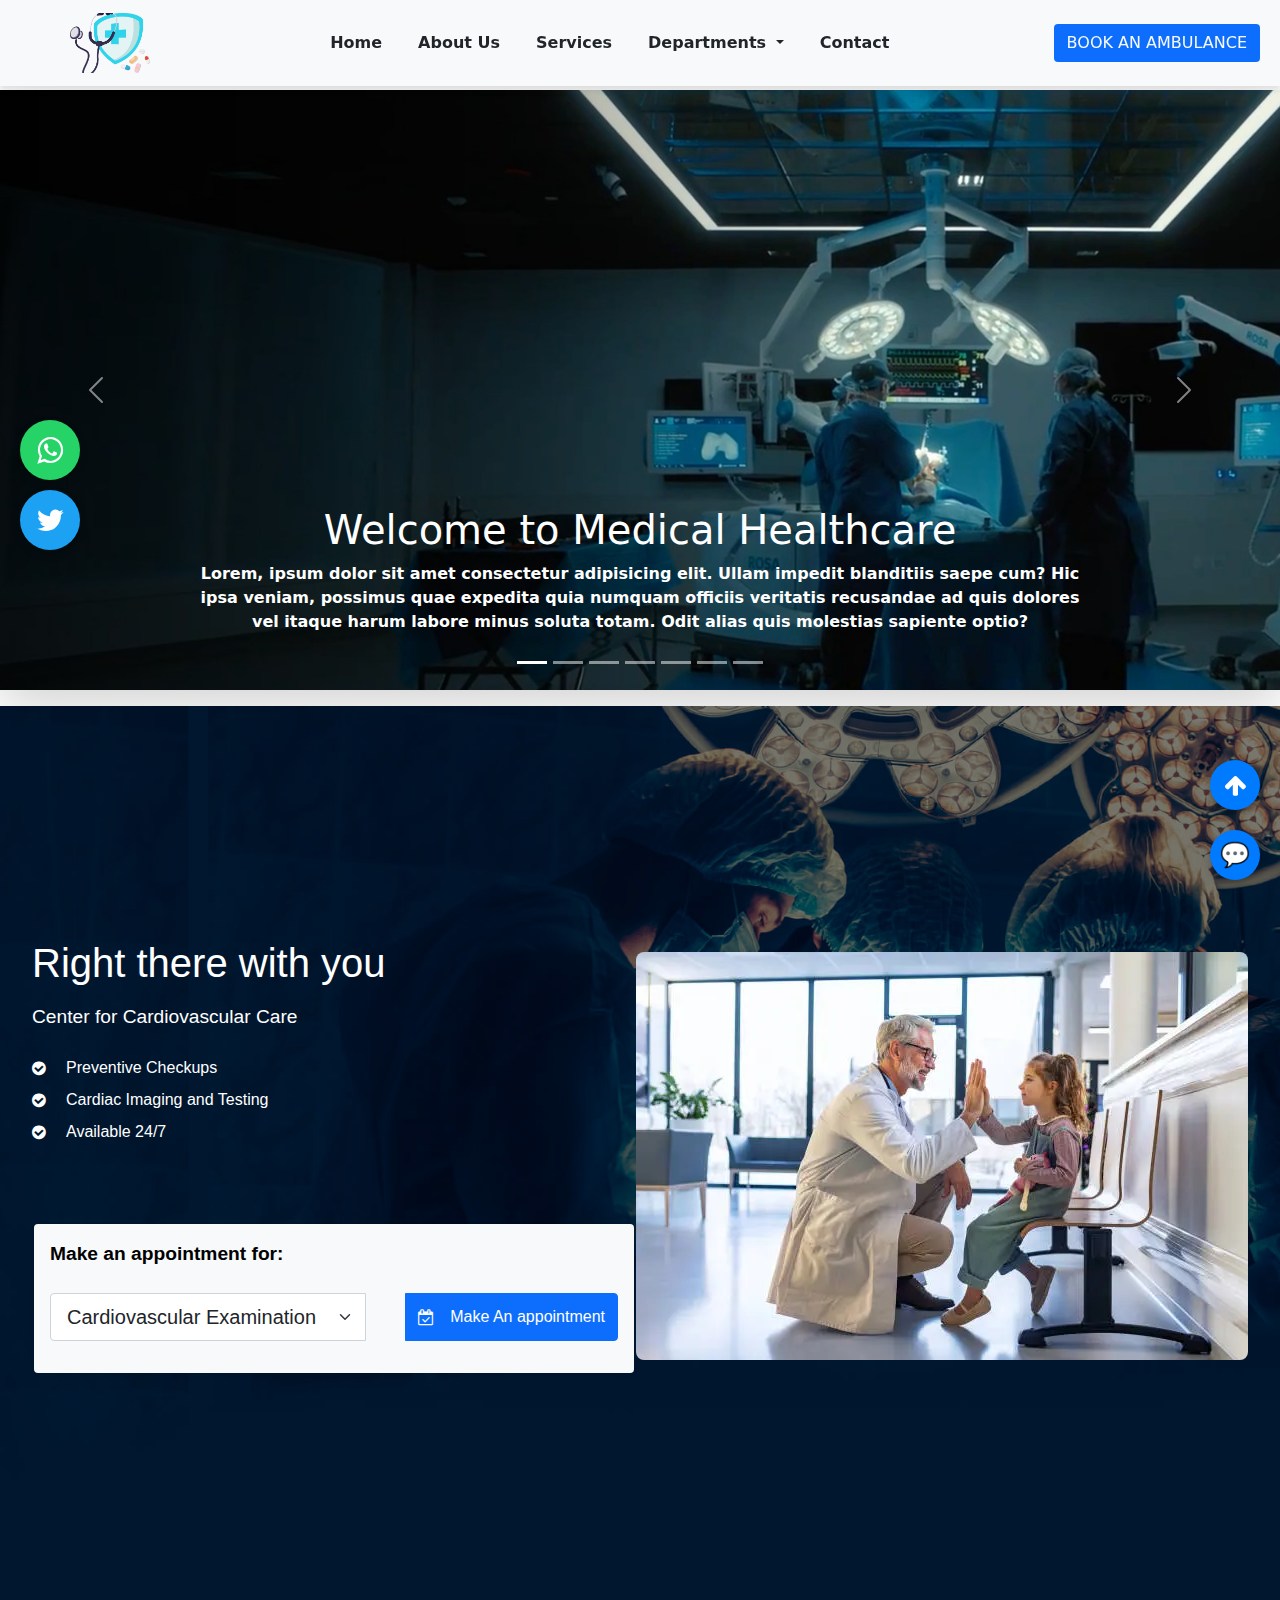
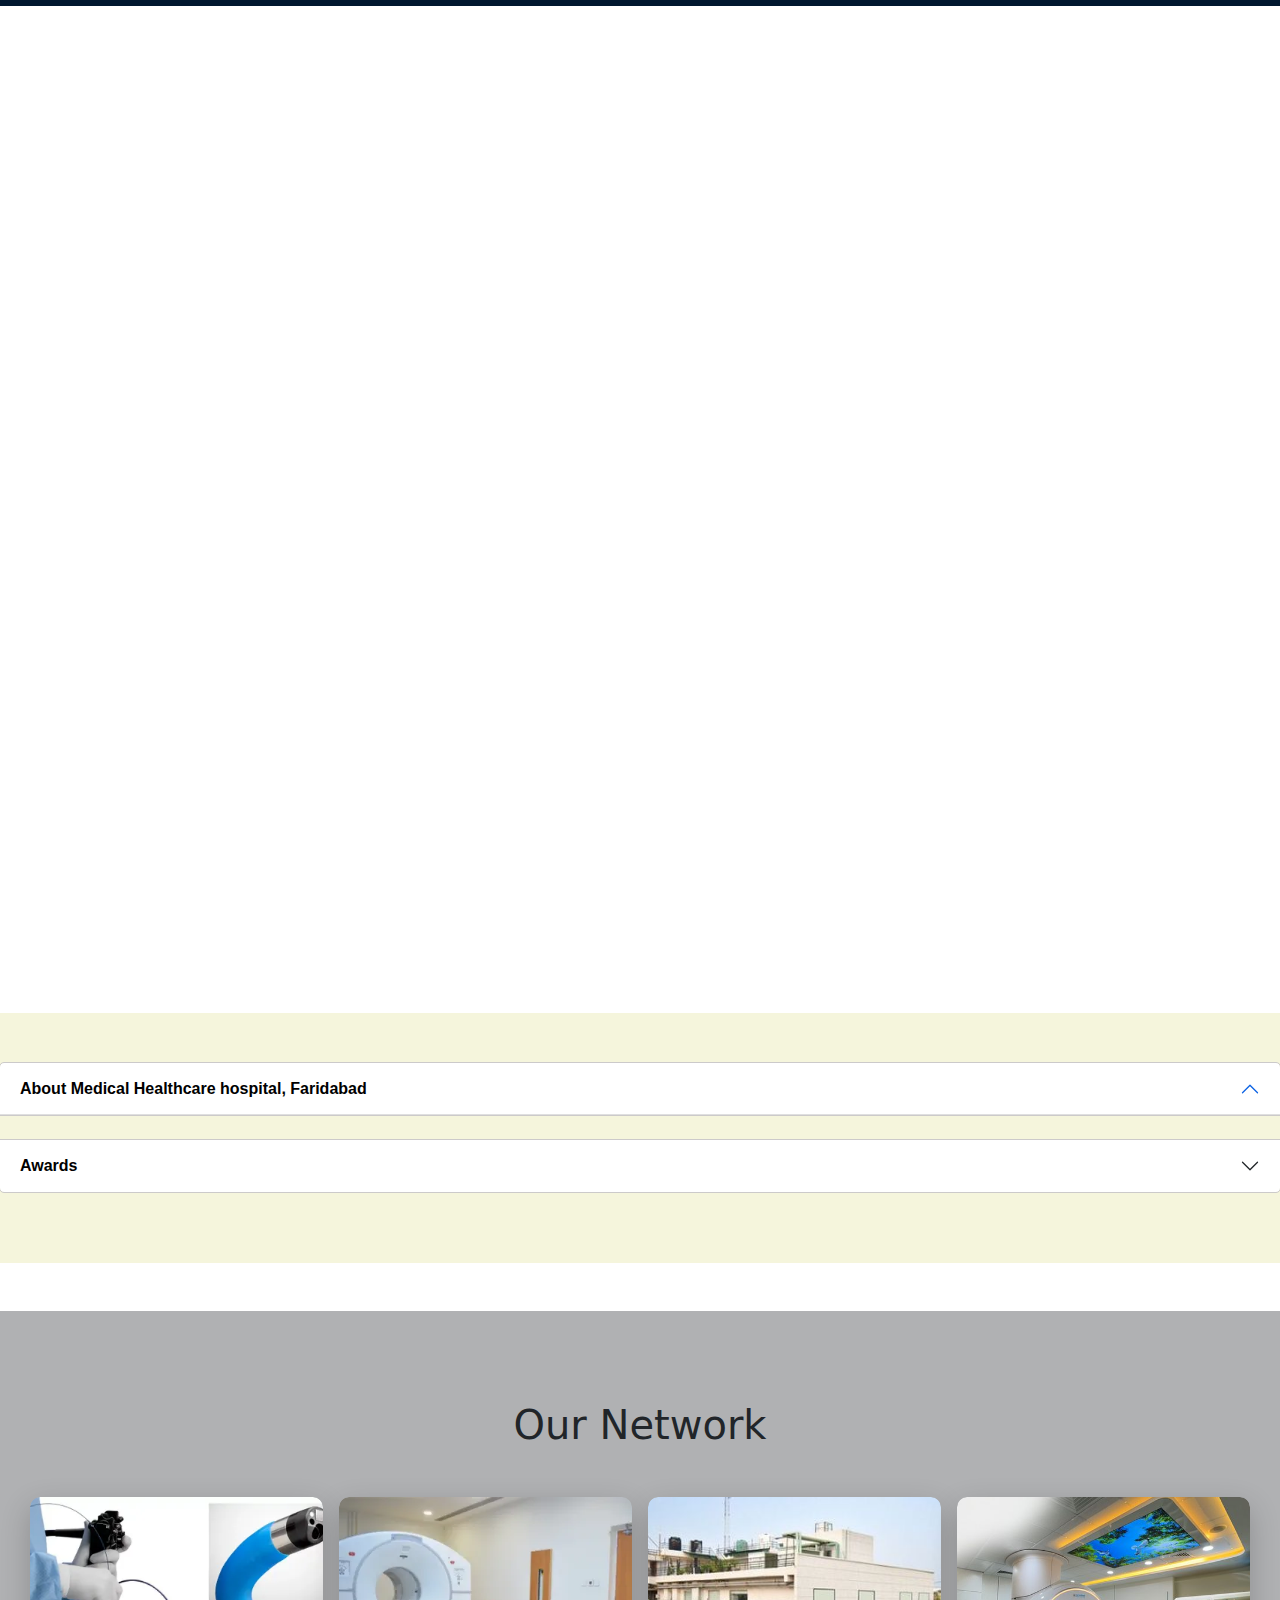
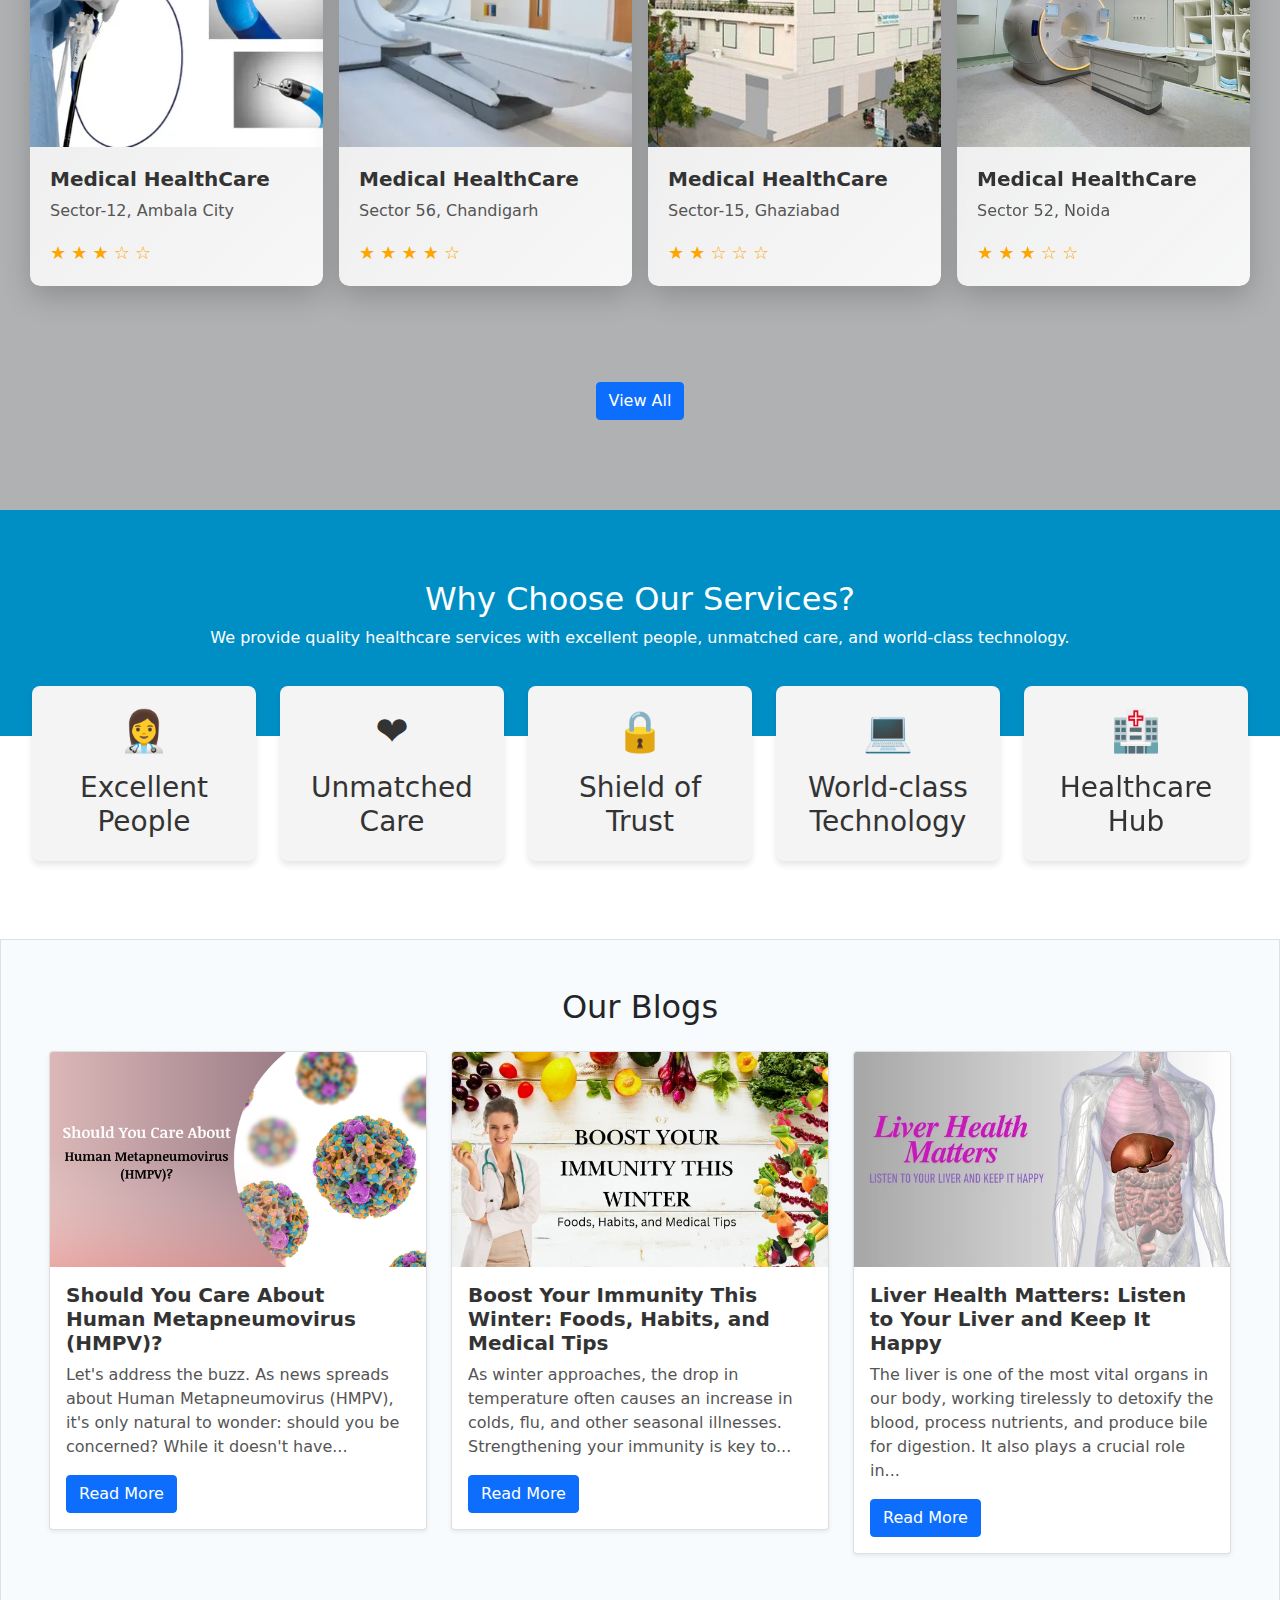
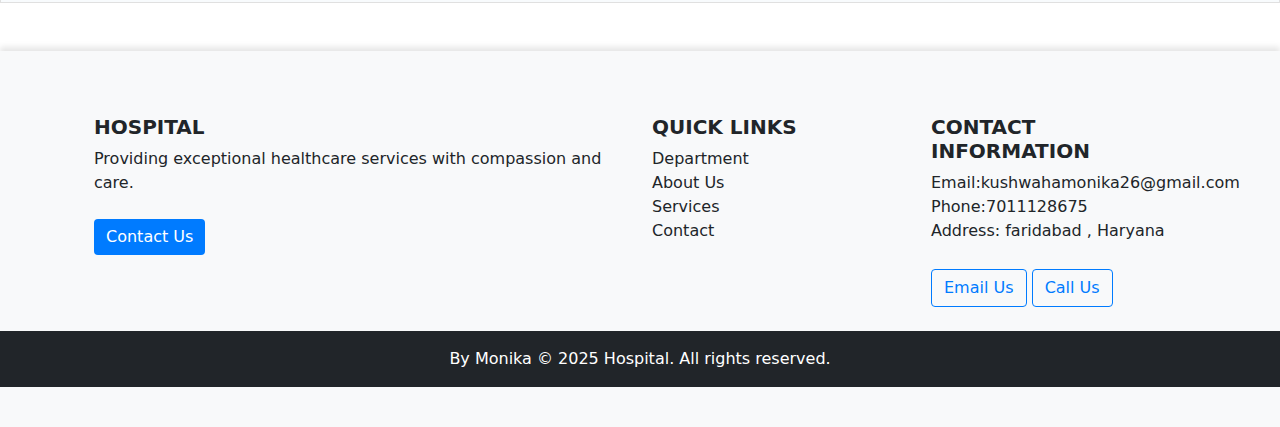
==== index.html @ 03f5b1d1 "first commit" ====
<!DOCTYPE html>
<html lang="en">

<head>
    <meta charset="UTF-8">
    <meta name="viewport" content="width=device-width, initial-scale=1.0">
    <title>Hospital Website</title>
    <link rel="website icon" type="jpg" href="/Assets/logo/website-icon.jpg">
    <link rel="stylesheet" href="Assets/css/style.css">
    <link rel="stylesheet" href="Assets/css/bootstrap.min.css">
    <link rel="stylesheet" href="https://cdnjs.cloudflare.com/ajax/libs/font-awesome/4.7.0/css/font-awesome.min.css" />
    <link rel="stylesheet" href="https://cdnjs.cloudflare.com/ajax/libs/animate.css/4.1.1/animate.min.css" />
    <!-- AOS CSS -->
    <link href="https://cdn.jsdelivr.net/npm/aos@2.3.4/dist/aos.css" rel="stylesheet">
</head>

<body>

    <!-- Privacy Modal -->
    <div class="modal fade" id="privacyModal" tabindex="-1" aria-labelledby="privacyModalLabel" aria-hidden="true">
        <div class="modal-dialog">
            <div class="healthcare-modal-content">
                <div class="healthcare-modal-header">
                    <h5 class="healthcare-modal-title" id="privacyModalLabel">Privacy Consent</h5>
                </div>
                <div class="healthcare-modal-body">
                    <p>
                        By Clicking OK you give consent to process your and your child(ren)'s personal information and
                        agree to
                        the terms of <strong>Medical HealthCare Hospital</strong>'s
                        <a href="#" target="_blank" class="healthcare-link">Privacy Policy</a>.
                    </p>
                </div>
                <div class="healthcare-modal-footer">
                    <button type="button" class="btn healthcare-btn" id="acceptButton">OK</button>
                </div>
            </div>
        </div>
    </div>



    <!-- Navbar -->
    <nav class="navbar navbar-expand-lg navbar-light bg-light custom-navbar">
        <a class="navbar-brand custom-navbar-brand" href="index.html">
            <img src="./Assets/logo/vecteezy_stethoscope-and-shield-logo-healthcare_24595798.png" alt="img Logo"
                class="custom-logo">
        </a>
        <button class="navbar-toggler custom-navbar-toggler" type="button" data-bs-toggle="collapse"
            data-bs-target="#navbarNavDropdown" aria-controls="navbarNavDropdown" aria-expanded="false"
            aria-label="Toggle navigation">
            <span class="navbar-toggler-icon"></span>
        </button>
        <div class="collapse navbar-collapse" id="navbarNavDropdown">
            <ul class="navbar-nav custom-navbar-nav">
                <li class="nav-item active">
                    <a class="nav-link custom-nav-link text-dark fw-bold" href="index.html">Home</a>
                </li>
                <li class="nav-item">
                    <a class="nav-link custom-nav-link text-dark fw-bold" href="./Assets/about/about.html">About Us</a>
                </li>
                <li class="nav-item">
                    <a class="nav-link custom-nav-link text-dark fw-bold"
                        href="./Assets/Services/services.html">Services</a>
                </li>
                <li class="nav-item dropdown position-relative">
                    <a class="nav-link dropdown-toggle custom-dropdown-link text-dark fw-bold"
                        href="./Assets/department/department.html" id="navbarDropdownMenuLink" role="button"
                        aria-expanded="false">
                        Departments
                    </a>
                    <ul class="dropdown-menu custom-dropdown-menu" aria-labelledby="navbarDropdownMenuLink">
                        <li><a class="dropdown-item custom-dropdown-item text-dark fw-bold"
                                href="./Assets/department/department.html#cardiology">Cardiology</a></li>
                        <li><a class="dropdown-item custom-dropdown-item text-dark fw-bold"
                                href="./Assets/department/department.html#neurology">Neurology</a></li>
                        <li><a class="dropdown-item custom-dropdown-item text-dark fw-bold"
                                href="./Assets/department/department.html#orthopedics">Orthopedics</a></li>
                    </ul>
                </li>
                <li class="nav-item">
                    <a class="nav-link custom-nav-link text-dark fw-bold" href="contact.html"
                        target="_blank">Contact</a>
                </li>
            </ul>
            <button class="btn btn-book-ambulance my-2 my-sm-0 text-white bg-primary" type="button">
                <a href="#" class="text-light text-capitalize text-decoration-none custom-ambulance-link"
                    data-bs-toggle="modal" data-bs-target="#exampleModal">BOOK AN AMBULANCE</a>
            </button>
        </div>
    </nav>



    <!-------------------------------------------- Modal  ------------------------------------------------->

    <div class="modal fade" id="exampleModal" tabindex="-1" aria-labelledby="exampleModalLabel" aria-hidden="true">
        <div class="modal-dialog">
            <div class="modal-content">
                <div class="modal-header">
                    <h5 class="modal-title" id="exampleModalLabel">Ambulance Application Form</h5>
                    <button type="button" class="btn-close" data-bs-dismiss="modal" aria-label="Close"></button>
                </div>
                <div class="modal-body">
                    <form id="ambulanceForm" class="container" onsubmit="return validateAmbulanceForm()">
                        <div class="mb-3">
                            <label for="ApplicantName" class="form-label">Applicant's Name:</label>
                            <input type="text" class="form-control" id="ApplicantName" placeholder="Enter Full Name">
                            <div id="nameError" class="text-danger" style="display: none;">Please enter a valid name.
                            </div>
                        </div>
                        <div class="mb-3">
                            <label for="phone" class="form-label">Phone Number</label>
                            <input type="tel" class="form-control" id="phone" placeholder="Enter phone number">
                            <div id="phoneError" class="text-danger" style="display: none;">Please enter a valid phone
                                number.</div>
                        </div>
                        <div class="mb-3">
                            <label for="ambulanceType" class="form-label">Ambulance Type</label>
                            <div class="form-check">
                                <input class="form-check-input" type="radio" name="ambulanceType" id="singleAmbulance">
                                <label class="form-check-label" for="singleAmbulance">Single</label>
                            </div>
                            <div class="form-check">
                                <input class="form-check-input" type="radio" name="ambulanceType"
                                    id="multipleAmbulance">
                                <label class="form-check-label" for="multipleAmbulance">Multiple</label>
                            </div>
                            <div id="ambulanceTypeError" class="text-danger" style="display: none;">Please select an
                                ambulance type.</div>
                        </div>
                        <div class="mb-3">
                            <label for="medicallyRisky" class="form-label">Medically Risky Group</label>
                            <div class="form-check">
                                <input class="form-check-input" type="radio" name="medicallyRisky" id="yesRisky">
                                <label class="form-check-label" for="yesRisky">Yes</label>
                            </div>
                            <div class="form-check">
                                <input class="form-check-input" type="radio" name="medicallyRisky" id="noRisky">
                                <label class="form-check-label" for="noRisky">No</label>
                            </div>
                            <div id="medicallyRiskyError" class="text-danger" style="display: none;">Please specify if
                                it's a medically risky group.</div>
                        </div>
                        <button type="submit" class="btn btn-primary w-100">Submit</button>
                    </form>

                </div>
            </div>
        </div>
    </div>
    </div>




    <!-- ---------------------------------------------------- -->


    <!-- Carousel -->
    <div id="carouselExampleIndicators" class="carousel slide mt-1 shadow-lg" data-bs-ride="carousel">
        <ol class="carousel-indicators">
            <li data-bs-target="#carouselExampleIndicators" data-bs-slide-to="0" class="active"></li>
            <li data-bs-target="#carouselExampleIndicators" data-bs-slide-to="1"></li>
            <li data-bs-target="#carouselExampleIndicators" data-bs-slide-to="2"></li>
            <li data-bs-target="#carouselExampleIndicators" data-bs-slide-to="3"></li>
            <li data-bs-target="#carouselExampleIndicators" data-bs-slide-to="4"></li>
            <li data-bs-target="#carouselExampleIndicators" data-bs-slide-to="5"></li>
            <li data-bs-target="#carouselExampleIndicators" data-bs-slide-to="6"></li>
        </ol>

        <div class="carousel-inner">
            <div class="carousel-item active">
                <img class="d-block w-100" src="Assets/image/Carousel/3rd.jpeg" alt="Sixth slide">
                <div class="carousel-caption d-none d-md-block">
                    <h5 class="fs-1">Welcome to Medical Healthcare</h5>
                    <p class="fw-bold">Lorem, ipsum dolor sit amet consectetur adipisicing elit. Ullam impedit
                        blanditiis saepe cum? Hic ipsa veniam, possimus quae expedita quia numquam officiis veritatis
                        recusandae ad quis dolores vel itaque harum labore minus soluta totam. Odit alias quis molestias
                        sapiente optio?</p>
                </div>
            </div>
            <div class="carousel-item">
                <img class="d-block w-100" src="Assets/image/Carousel/1st.jpeg"
                    alt="First slide">
                <div class="carousel-caption d-none d-md-block">
                    <h5 class="fs-1 text-dark">Welcome to Medical Healthcare</h5>
                    <p class="fw-bold text-dark">Lorem, ipsum dolor sit amet consectetur adipisicing elit. Ullam impedit
                        blanditiis saepe cum? Hic ipsa veniam, possimus quae expedita quia numquam officiis veritatis
                        recusandae ad quis dolores vel itaque harum labore minus soluta totam. Odit alias quis molestias
                        sapiente optio?</p>
                </div>
            </div>
            <div class="carousel-item">
                <img class="d-block w-100" src="Assets/image/Carousel/2nd.jpeg" alt="Second slide">
                <div class="carousel-caption d-none d-md-block">
                    <h5 class="fs-1">Welcome to Medical Healthcare</h5>
                    <p class="fw-bold">Lorem, ipsum dolor sit amet consectetur adipisicing elit. Ullam impedit
                        blanditiis saepe cum? Hic ipsa veniam, possimus quae expedita quia numquam officiis veritatis
                        recusandae ad quis dolores vel itaque harum labore minus soluta totam. Odit alias quis molestias
                        sapiente optio?</p>
                </div>
            </div>
            <div class="carousel-item">
                <img class="d-block w-100" src="Assets/image/Carousel/4th.png" alt="Third slide">
                <div class="carousel-caption d-none d-md-block">
                    <h5 class="fs-1">Welcome to Medical Healthcare</h5>
                    <p class="fw-bold">Lorem, ipsum dolor sit amet consectetur adipisicing elit. Ullam impedit
                        blanditiis saepe cum? Hic ipsa veniam, possimus quae expedita quia numquam officiis veritatis
                        recusandae ad quis dolores vel itaque harum labore minus soluta totam. Odit alias quis molestias
                        sapiente optio?</p>
                </div>
            </div>
            <div class="carousel-item">
                <img class="d-block w-100" src="Assets/image/Carousel/5th.png" alt="Fourth slide">
                <div class="carousel-caption d-none d-md-block">
                    <h5 class="fs-1">Welcome to Medical Healthcare</h5>
                    <p class="fw-bold">Lorem, ipsum dolor sit amet consectetur adipisicing elit. Ullam impedit
                        blanditiis saepe cum? Hic ipsa veniam, possimus quae expedita quia numquam officiis veritatis
                        recusandae ad quis dolores vel itaque harum labore minus soluta totam. Odit alias quis molestias
                        sapiente optio?</p>
                </div>
            </div>
            <div class="carousel-item">
                <img class="d-block w-100" src="Assets/image/Carousel/pexels-photo-3769151.webp" alt="Fifth slide">
                <div class="carousel-caption d-none d-md-block">
                    <h5 class="fs-1">Welcome to Medical Healthcare</h5>
                    <p class="fw-bold">Lorem, ipsum dolor sit amet consectetur adipisicing elit. Ullam impedit
                        blanditiis saepe cum? Hic ipsa veniam, possimus quae expedita quia numquam officiis veritatis
                        recusandae ad quis dolores vel itaque harum labore minus soluta totam. Odit alias quis molestias
                        sapiente optio?</p>
                </div>
            </div>
        </div>
        <a class="carousel-control-prev" href="#carouselExampleIndicators" role="button" data-bs-slide="prev">
            <span class="carousel-control-prev-icon" aria-hidden="true"></span>
            <span class="visually-hidden">Previous</span>
        </a>
        <a class="carousel-control-next" href="#carouselExampleIndicators" role="button" data-bs-slide="next">
            <span class="carousel-control-next-icon" aria-hidden="true"></span>
            <span class="visually-hidden">Next</span>
        </a>
    </div>

    <!-- --------------------------------------------  content 2  ----------------------------------------------->


    <div class="main-box mt-3">
        <div class="background">
            <div class="overlay">
                <div class="content">
                    <h1>Right there with you</h1>
                    <p>Center for Cardiovascular Care</p>
                    <ul class="icon-list">
                        <li><i class="fa fa-check-circle "></i> Preventive Checkups </li>
                        <li><i class="fa fa-check-circle "></i> Cardiac Imaging and Testing </li>
                        <li><i class="fa fa-check-circle "></i> Available 24/7 </li>
                    </ul>
                    <div class="search-section p-3 bg-light rounded shadow-sm">
                        <p class="fw-bold">Make an appointment for:</p>
                        <div class="input-group mb-3">
                            <select class="form-select form-select-lg" aria-label="Select Appointment Type">
                                <option value="">Cardiovascular Examination</option>
                                <option value="general-consultation">Cardiovascular Examination</option>
                                <option value="emergency-services">Cardiac Imaging and Testing</option>
                                <option value="heart-care">Peripheral Vascular Disease Treatment</option>
                            </select>
                            <button class="btn btn-primary d-flex align-items-center gap-3" data-bs-toggle="modal"
                                data-bs-target="#appointmentModal">
                                <i class="fa fa-calendar-check-o text-light"></i> Make An appointment
                            </button>
                        </div>
                    </div>
                </div>

                <!-- The Modal -->
                <div class="modal fade" id="appointmentModal" tabindex="-1" aria-labelledby="appointmentModalLabel"
                    aria-hidden="true">
                    <div class="modal-dialog modal-dialog-centered">
                        <div class="modal-content">
                            <div class="modal-header">
                                <h5 class="modal-title" id="appointmentModalLabel">Book Medical Appointment</h5>
                                <button type="button" class="btn-close" data-bs-dismiss="modal"
                                    aria-label="Close"></button>
                            </div>
                            <div class="modal-body">
                                <form id="appointmentForm" onsubmit="return validateAppointmentForm()">
                                    <div class="mb-3">
                                        <label for="patientName" class="form-label">Patient Name</label>
                                        <input type="text" class="form-control" id="patientName">
                                        <div id="patientNameError" class="text-danger" style="display: none;">Patient
                                            Name is required.</div>
                                    </div>
                                    <div class="mb-3">
                                        <label for="appointmentType" class="form-label">Appointment Type</label>
                                        <select class="form-select" id="appointmentType">
                                            <option value="">Select Appointment Type</option>
                                            <option value="cardio-exam">Cardiovascular Examination</option>
                                            <option value="cardio-imaging">Cardiac Imaging and Testing</option>
                                            <option value="vascular-disease">Peripheral Vascular Disease Treatment
                                            </option>
                                        </select>
                                        <div id="appointmentTypeError" class="text-danger" style="display: none;">
                                            Appointment Type is required.</div>
                                    </div>
                                    <div class="mb-3">
                                        <label for="appointmentDate" class="form-label">Appointment Date</label>
                                        <input type="date" class="form-control" id="appointmentDate">
                                        <div id="appointmentDateError" class="text-danger" style="display: none;">
                                            Appointment Date is required.</div>
                                    </div>
                                    <div class="mb-3">
                                        <label for="appointmentTime" class="form-label">Appointment Time</label>
                                        <input type="time" class="form-control" id="appointmentTime">
                                        <div id="appointmentTimeError" class="text-danger" style="display: none;">
                                            Appointment Time is required.</div>
                                    </div>
                                    <button type="submit" class="btn btn-primary w-100">Book Appointment</button>
                                </form>
                            </div>
                        </div>
                    </div>
                </div>
                <div class="images">
                    <img src="Assets/image/gallery/p4.webp" alt="Hospital image 3">
                </div>
            </div>
        </div>
    </div>


    <!-- ----------------------------------------------------------------------------------- -->

    <!----------------------------------------- Cards ---------------------------------->

    <div class="container mt-5">
        <div class="row g-3">
            <div class="col-lg-4 col-md-6 col-sm-12" data-aos="fade-left">
                <div class="card">
                    <img src="Assets/image/gallery/premium_photo-1681967103563-871828436e1d.avif" class="card-img-top"
                        alt="Card image 1">
                    <div class="card-body">
                        <h5 class="card-title">Welcome to Our Hospital</h5>
                        <p class="card-text">We provide the best healthcare services with a team of experienced doctors.
                        </p>
                        <a href="#" class="btn btn-primary learn-more-btn" data-bs-toggle="modal"
                            data-bs-target="#learnMoreModal" data-title="Welcome to Our Hospital"
                            data-overview="We provide top-notch healthcare services with experienced doctors and cutting-edge technology."
                            data-specialties="Cardiology, Neurology, Orthopedics, Pediatrics"
                            data-contact="Email: info@hospitalwebsite.com | Phone: +91 7011128675 | Address: 123 Health Street, Medical City"
                            data-link="https://www.hospitalwebsite.com">Learn More</a>

                    </div>
                </div>
            </div>
            <div class="col-lg-4 col-md-6 col-sm-12" data-aos="fade-left" data-aos-delay="200">
                <div class="card">
                    <img src="Assets/image/gallery/premium_photo-1664475477169-46b784084d4e.avif" class="card-img-top"
                        alt="Card image 2">
                    <div class="card-body">
                        <h5 class="card-title">Our Services</h5>
                        <p class="card-text">Explore the wide range of healthcare services we offer to meet your needs.
                        </p>
                        <a href="#" class="btn btn-primary learn-more-btn" data-bs-toggle="modal"
                            data-bs-target="#learnMoreModal" data-title="Welcome to Our Hospital"
                            data-overview="We provide top-notch healthcare services with experienced doctors and cutting-edge technology."
                            data-specialties="Cardiology, Neurology, Orthopedics, Pediatrics"
                            data-contact="Email: info@hospitalwebsite.com | Phone: +91 7011128675 | Address: 123 Health Street, Medical City"
                            data-link="https://www.hospitalwebsite.com">Learn More</a>

                    </div>
                </div>
            </div>
            <div class="col-lg-4 col-md-6 col-sm-12" data-aos="fade-left" data-aos-delay="400">
                <div class="card">
                    <img src="Assets/image/gallery/photo-1633219664572-473fd988a44f.avif" class="card-img-top"
                        alt="Card image 3">
                    <div class="card-body">
                        <h5 class="card-title">Contact Us</h5>
                        <p class="card-text">Get in touch with us for any inquiries or to book an appointment.</p>
                        <a href="#" class="btn btn-primary learn-more-btn" data-bs-toggle="modal"
                            data-bs-target="#learnMoreModal" data-title="Welcome to Our Hospital"
                            data-overview="We provide top-notch healthcare services with experienced doctors and cutting-edge technology."
                            data-specialties="Cardiology, Neurology, Orthopedics, Pediatrics"
                            data-contact="Email: info@hospitalwebsite.com | Phone: +91 7011128675 | Address: 123 Health Street, Medical City"
                            data-link="https://www.hospitalwebsite.com">Learn More</a>

                    </div>
                </div>
            </div>
        </div>
    </div>

    <!-- Cards 2 -->
    <div class="container mt-5">
        <div class="row g-3">
            <div class="col-lg-4 col-md-6 col-sm-12" data-aos="fade-right">
                <div class="card">
                    <img src="Assets/image/gallery/photo-1601841197690-6f0838bdb005.avif" class="card-img-top"
                        alt="Card image 1">
                    <div class="card-body">
                        <h5 class="card-title">Trusted Healthcare Services</h5>
                        <p class="card-text">With advanced medical treatments and expert specialists, we prioritize your
                            health at every step of
                            your journey.</p>
                        <a href="#" class="btn btn-primary learn-more-btn" data-bs-toggle="modal"
                            data-bs-target="#learnMoreModal" data-title="Welcome to Our Hospital"
                            data-overview="We provide top-notch healthcare services with experienced doctors and cutting-edge technology."
                            data-specialties="Cardiology, Neurology, Orthopedics, Pediatrics"
                            data-contact="Email: info@hospitalwebsite.com | Phone: +91 7011128675 | Address: 123 Health Street, Medical City"
                            data-link="https://www.hospitalwebsite.com">Learn More</a>

                    </div>
                </div>
            </div>
            <div class="col-lg-4 col-md-6 col-sm-12" data-aos="fade-right" data-aos-delay="200">
                <div class="card">
                    <img src="Assets/image/gallery/p6.jpg" alt="Card image 2" class="card-img-top">
                    <div class="card-body">
                        <h5 class="card-title">Your Path to Better Health</h5>
                        <p class="card-text">Our hospital is equipped with the latest technology and a skilled team of
                            professionals to support
                            healing process and ensuring your health.</p>
                        <a href="#" class="btn btn-primary learn-more-btn" data-bs-toggle="modal"
                            data-bs-target="#learnMoreModal" data-title="Welcome to Our Hospital"
                            data-overview="We provide top-notch healthcare services with experienced doctors and cutting-edge technology."
                            data-specialties="Cardiology, Neurology, Orthopedics, Pediatrics"
                            data-contact="Email: info@hospitalwebsite.com | Phone: +91 7011128675 | Address: 123 Health Street, Medical City"
                            data-link="https://www.hospitalwebsite.com">Learn More</a>
                    </div>
                </div>
            </div>
            <div class="col-lg-4 col-md-6 col-sm-12" data-aos="fade-right" data-aos-delay="400">
                <div class="card">
                    <img src="Assets/image/gallery/premium_photo-1681967103563-871828436e1d.avif" class="card-img-top"
                        alt="Card image 3">
                    <div class="card-body">
                        <h5 class="card-title">Comprehensive Care for You</h5>
                        <p class="card-text">Our compassionate doctors and staff are here to provide personalized care
                            for your unique health
                            needs and well-being.</p>
                        <a href="#" class="btn btn-primary learn-more-btn" data-bs-toggle="modal"
                            data-bs-target="#learnMoreModal" data-title="Welcome to Our Hospital"
                            data-overview="We provide top-notch healthcare services with experienced doctors and cutting-edge technology."
                            data-specialties="Cardiology, Neurology, Orthopedics, Pediatrics"
                            data-contact="Email: info@hospitalwebsite.com | Phone: +91 7011128675 | Address: 123 Health Street, Medical City"
                            data-link="https://www.hospitalwebsite.com">Learn More</a>

                    </div>
                </div>
            </div>
        </div>
    </div>
    </div>


    <!---------------------------- Cards learn-more modal  -------------------------------->

    <!-- Bootstrap Modal -->
    <div class="modal fade" id="learnMoreModal" tabindex="-1" aria-labelledby="modalTitle" aria-hidden="true">
        <div class="modal-dialog modal-lg modal-dialog-centered">
            <div class="modal-content">
                <div class="modal-header">
                    <h5 class="modal-title" id="modalTitle">Learn More</h5>
                    <button type="button" class="btn-close" data-bs-dismiss="modal" aria-label="Close"></button>
                </div>
                <div class="modal-body">
                    <ul class="nav nav-tabs" id="modalTab" role="tablist">
                        <li class="nav-item" role="presentation">
                            <button class="nav-link active" id="overview-tab" data-bs-toggle="tab"
                                data-bs-target="#overview" type="button" role="tab" aria-controls="overview"
                                aria-selected="true">Overview</button>
                        </li>
                        <li class="nav-item" role="presentation">
                            <button class="nav-link" id="specialties-tab" data-bs-toggle="tab"
                                data-bs-target="#specialties" type="button" role="tab" aria-controls="specialties"
                                aria-selected="false">Specialties</button>
                        </li>
                        <li class="nav-item" role="presentation">
                            <button class="nav-link" id="contact-tab" data-bs-toggle="tab" data-bs-target="#contact"
                                type="button" role="tab" aria-controls="contact" aria-selected="false">Contact</button>
                        </li>
                    </ul>
                    <div class="tab-content mt-3" id="modalTabContent">
                        <!-- Overview Content -->
                        <div class="tab-pane fade show active" id="overview" role="tabpanel"
                            aria-labelledby="overview-tab">
                            <p id="modalOverviewText">This is the hospital overview. Customize this section with
                                information about your hospital's mission, services, and history.</p>
                        </div>
                        <!-- Specialties Content -->
                        <div class="tab-pane fade" id="specialties" role="tabpanel" aria-labelledby="specialties-tab">
                            <ul id="modalSpecialtiesList">
                                <li>Cardiology - Heart care by leading experts.</li>
                                <li>Neurology - Advanced treatment for brain and nerve disorders.</li>
                                <li>Orthopedics - Comprehensive bone and joint care.</li>
                                <li>Pediatrics - Quality care for children of all ages.</li>
                            </ul>
                        </div>
                        <!-- Contact Content -->
                        <div class="tab-pane fade" id="contact" role="tabpanel" aria-labelledby="contact-tab">
                            <p id="modalContactText">For inquiries or appointments, contact us:</p>
                            <ul>
                                <li>Email: info@hospitalwebsite.com</li>
                                <li>Phone: +91 7011128675</li>
                                <li>Address: 123 Health Street, Medical City, State</li>
                            </ul>
                        </div>
                    </div>
                </div>
                <div class="modal-footer">
                    <a href="index.html" id="modalActionLink" class="btn btn-primary">Visit Hospital Website</a>
                    <button type="button" class="btn btn-secondary" data-bs-dismiss="modal">Close</button>
                </div>
            </div>
        </div>
    </div>



    <!-- ---------------------------------------------------- -->


    <!--------------------------------------- Content 4  -------------------------------------->


    <div class="container-fluid mt-5" style="background-color: beige; min-height: 250px; padding: 50px 0px;">
        <div class="accordion" id="accordionExample" style="font-family: 'Poppins', sans-serif;">
            <div class="accordion-item">
                <h2 class="accordion-header" id="headingOne">
                    <button class="accordion-button" type="button" data-bs-toggle="collapse"
                        data-bs-target="#collapseOne" aria-expanded="true" aria-controls="collapseOne">
                        About Medical Healthcare hospital, Faridabad
                    </button>
                </h2>
                <div id="collapseOne" class="accordion-collapse collapse" aria-labelledby="headingOne"
                    data-bs-parent="#accordionExample">
                    <div class="accordion-body">
                        <h5 class="text-center">Medical Healthcare hospital, Faridabad</h5>

                        <h6 class="fw-bold">Introduction</h6>

                        Medical Healthcare Hospital, Faridabad, stands as a premier 210-bed multi-specialty facility,
                        renowned for delivering exceptional primary and tertiary medical care across a broad spectrum of
                        specialties. With a legacy of over 40 years, the hospital has firmly established itself as a
                        leading healthcare provider in the Delhi-NCR region. It was the first in Faridabad to earn the
                        prestigious National Accreditation Board for Hospitals & Healthcare Providers (NABH)
                        certification, reflecting its commitment to quality and excellence. <br>

                        The hospital is equipped with cutting-edge technology and offers comprehensive services, from
                        preventive health and emergency care to advanced specialties. Its expert team includes highly
                        skilled surgeons, physicians, nurses, and support staff dedicated to providing holistic patient
                        care. The facility operates round-the-clock, offering specialized services in Cardiology,
                        Neurosurgery, Neurology, General Surgery, Orthopaedics, Urology, Critical Care, Pulmonology,
                        ENT, Nephrology, Opthalmology, Plastic Surgery, Vascular Surgery, Paediatrics, General Medicine,
                        Gastroenterology, and Obstetrics & Gynaecology. <br>

                        Medical Healthcare Hospital, Faridabad, has emerged as a beacon of healthcare excellence in
                        Delhi-NCR, distinguished by its advanced cardiac care, innovative medical technologies, and
                        patient-centric approach. As it continues to grow and innovate, the hospital is set to redefine
                        the standards of healthcare in the region. <br>

                        <h6 class="fw-bold">Accreditations</h6>

                        NABH National Recognition <br>

                        NABL Lab Recognition <br>

                        NABH Nursing Excellence <br>

                        <h6 class="fw-bold">Awards</h6>

                        Pharmacie De Qualite Award, 2017 <br>

                        Ranked 'Best Hospital in NCR' at Rank 7 by The Week Magazine <br>

                        Double Helical Awards for Best Cardiac Hospital, 2018 <br>

                        Centre for Excellence in Emergency Medicine Award, 2018 <br>

                        Business Rankers Women’s Awards, 2017 <br>

                        Ranked No. 8 in Delhi NCR Best Private Hospitals by The Week Magazine Survey, 2019 <br>

                        Ranked No. 5 in Delhi NCR Best Multispecialty Hospitals in Neurology by The Outlook Health (Best
                        Hospital Ranking 2023) <br>

                        Ranked No. 6 in Delhi NCR Best Multispecialty Hospitals in Obstetrics & Gynaecology by The
                        Outlook Health (Best Hospital Ranking 2023) <br>

                        Ranked No. 8 in Delhi NCR Best Multispecialty Hospitals in Multispecialty by The Outlook Health
                        (Best Hospital Ranking 2023) <br> <br> <br>

                        <h6 class="fw-bold">A Legacy Built on Care & Trust</h6>

                        Founded in 1982 as Escorts Heart Institute and Research Centre (EHIRC) our hospital quickly
                        earned a reputation for excellence in cardiac care. In 2005, Fortis Healthcare acquired EHIRC,
                        rebranding it as Fortis Escorts Hospital, Faridabad. This acquisition enabled us to expand our
                        services, enhance our infrastructure, and attract top medical talent, further solidifying our
                        position as a leader in healthcare. <br> <br>

                        <h6 class="fw-bold">Comprehensive Hospital Services</h6> <br>

                        <p class="fw-bold">Infrastructure and Facilities</p> <br>

                        Medical Healthcare Hospital, Faridabad, boasts a robust infrastructure designed to provide
                        comprehensive medical care under one roof. The hospital is equipped with state-of-the-art
                        facilities, including: <br> <br>

                        - Number of Beds: The hospital has a capacity of 210+ beds, ensuring ample space for patient
                        care and comfort. <br> <br>

                        - Intensive Care Units (ICU): Equipped with advanced technology, the ICU provides critical care
                        to patients with severe medical conditions. <br> <br>

                        - Neonatal Intensive Care Unit (NICU): The NICU offers specialized care for premature and
                        critically ill newborns. <br> <br>

                        - Paediatric Intensive Care Unit (PICU): Dedicated to the intensive care of critically ill
                        children, the PICU is staffed by experienced paediatric specialists. <br> <br>

                        - Operation Theatres (OTs): The hospital has 7 state-of-the-art operation theatres equipped with
                        advanced surgical equipments. <br> <br>

                        - Dedicated Health-Check up Lounge: The Dedicated Health-Check Up Lounge provides a serene and
                        private environment for comprehensive health assessments. Equipped with state-of-the-art
                        technology and staffed by experienced professionals, the lounge ensures a seamless and
                        comfortable experience, promoting early detection and personalized care for optimal health
                        management. <br> <br>



                        <h6 class="fw-bold">Medical Services</h6> <br><br>

                        Medical Healthcare Hospital, Faridabad, offers a wide range of medical services to cater to
                        various health needs: <br> <br> <br>

                        - Emergency Room (ER): The hospital's ER is equipped to handle all types of medical emergencies,
                        with a team of skilled doctors and nurses available 24/7. <br> <br>

                        - Blood Bank: The in-house blood bank ensures a constant supply of safe and screened blood for
                        transfusions. <br> <br>

                        - Dialysis Unit: The dialysis unit provides advanced renal care for patients with kidney
                        disorders. <br><br>

                        - Pharmacy: A fully stocked pharmacy is available within the hospital premises, ensuring easy
                        access to medications. <br> <br>

                        - Ambulance Services: The hospital offers round-the-clock ambulance services for the swift
                        transportation of patients. <br> <br> <br>



                        <h6 class="fw-bold">Specialized Clinics and Units </h6> <br>



                        Medical Healthcare Hospital, Faridabad is home to several specialized clinics and units that
                        offer focused care for specific medical conditions: <br> <br> <br>


                        <h6 class="fw-bold">Advanced Diagnostic Modalities</h6> <br>

                        Medical Healthcare Hospital, Faridabad, is equipped with the latest diagnostic modalities to
                        ensure accurate and timely diagnosis: <br> <br>

                        - CT Scan: Advanced CT scan technology for detailed imaging. <br> <br>

                        - MRI: High-resolution MRI machines for precise imaging. <br> <br>

                        - X-Ray: Digital X-ray facilities for quick and accurate diagnosis <br> <br>

                        - OCT (Cardiology): Optical coherence tomography (OCT) is a diagnostic procedure that is used
                        during cardiac catheterization. Unlike ultrasound, which uses sound waves to produce an image of
                        the blood vessels, OCT uses light. <br> <br>

                        - OCT (Opthalmalogy): CIRRUS 5000 includes the latest in retina and glaucoma diagnostics, such
                        has OCT angiography and en face imaging, all with the efficiency and reliability to meet the
                        demands of today's clinical practice. <br> <br>

                        - Sudoscan: To strengthen its Neurology Team, Medical Healthcare Hospital, Faridabad, has
                        acquired an advanced Sudoscan device. The equipment helps to detect early peripheral neuropathy
                        and records the Electrochemical Skin Conductance (ESC) of hands and feet. The device requires no
                        patient preparation, is simple to operate and non-invasive, and provides quantitative results in
                        just three minutes. Medical Healthcare Hospital, Faridabad, is the first in the city to acquire
                        this technology. <br> <br>

                        - VNG: Medical Healthcare Hospital, Faridabad, has acquired the VNG Machinery (Video
                        Nystagmogram) to strengthen its Department of Neurology. The VNG Machinery is necessary to
                        evaluate patients complaining of with dizziness, light-headedness, vertigo, gait unsteadiness or
                        imbalance. The equipment is used for both diagnostic and therapeutic purposes and for Vestibular
                        Rehabilitation Exercises. With this acquisition, the Neuro lab of Medical Healthcare, Faridabad,
                        has become the only state-of-the-art lab in Faridabad offering both Neurosonology and
                        Neurootology services. <br> <br>

                        - ROTAPRO™ Rotational Atherectomy System: The ROTAPRO™ Rotational Atherectomy System features a
                        trusted front-cutting concentric mechanism of action on an easy to use platform. This provides
                        physicians with confidence to treat all levels of coronary calcification in even the most
                        complex lesion types. <br> <br>

                        - Neuro Navigation Stealth Station S8 - Medical Healthcare Hospital, Faridabad, has acquired
                        Intraoperative Neuro Navigation Technology for the first time in the region, along with surgical
                        suite and endoscopy suite. The advanced neuro navigation technology brings real time GPS to the
                        operation theatre with the ability to navigate easily during delicate procedures, thus,
                        elevating accuracy to a new level. Additionally, it requires smaller incision, leading to
                        significantly less pain, fewer blood transfusions, shorter duration of surgery and potentially
                        fewer complications. Brain tumour surgeries, endoscopic brain surgery, image guided spinal
                        instrumentation, frameless stereotactic surgeries, deformity correction, minimal invasive spine
                        surgery can be performed with ease with the new technology. <br> <br> <br>



                        <h6 class="fw-bold">Patient Care Services </h6> <br>

                        Medical Healthcare Hospital, Faridabad prioritizes patient comfort and convenience with a range
                        of patient care services: <br> <br>

                        - Waiting Lounge: Comfortable waiting areas for patients and their families. <br> <br>

                        - Cafeteria and Coffee Shops: On-site dining options offering a variety of healthy and delicious
                        meals. <br> <br>

                        - Counselling Chambers: Private chambers for patient consultations and counselling sessions.
                        <br> <br>

                        - Parking and Valet Services: Ample parking space with valet services for the convenience of
                        visitors. <br> <br>

                        <h6 class="fw-bold">Tower Specialties</h6> <br> <br>

                        The hospital offers specialized care in various medical fields, ensuring expert treatment for a
                        wide range of conditions: <br> <br> <br>

                        - Cardiology: Comprehensive cardiac care, including advanced diagnostic and therapeutic
                        procedures. <br> <br>

                        - Neurosciences: Specialized treatment for Brain & Spine disorders and conditions. <br> <br>

                        - Orthopedics: Advanced orthopedic care, including joint replacements and sports injuries. <br>
                        <br>

                        - Pulmonology: Specialized care for respiratory disorders. <br> <br>

                        - Mother & Child: Specialized care for Mother and Child. <br> <br>

                        <h6 class="fw-bold">Community Initiatives</h6> <br>



                        Medical Healthcare Hospital, Faridabad, is actively involved in community initiatives aimed at
                        improving public health and well-being: <br> <br> <br>



                        - Health Camps: Regular health camps organized in rural and urban areas to provide free medical
                        check-ups and consultations. <br> <br>

                        - Awareness Programs: Health awareness programs conducted in schools, colleges, and communities.
                        <br> <br>

                        - Corporate Wellness Programs: Wellness programs designed for corporate employees to promote
                        healthy lifestyles. <br> <br>

                        Thank you for trusting us on this journey of growth and excellence!
                    </div>
                </div>
            </div>
            <div class="accordion-item">
                <h2 class="accordion-header" id="headingTwo">
                    <button class="accordion-button collapsed" type="button" data-bs-toggle="collapse"
                        data-bs-target="#collapseTwo" aria-expanded="false" aria-controls="collapseTwo">
                        Awards
                    </button>
                </h2>
                <div id="collapseTwo" class="accordion-collapse collapse" aria-labelledby="headingTwo"
                    data-bs-parent="#accordionExample">
                    <div class="accordion-body">

                        <ul>
                            <li>Pharmacie De Qualite Award, 2017</li>
                            <li>Ranked 'Best Hospital in NCR' at Rank 7 by The Week Magazine </li>
                            <li>Double Helical Awards for Best Cardiac Hospital, 2018</li>
                            <li>Centre for Excellence in Emergency Medicine Award, 2018</li>
                            <li>Business Rankers Women’s Awards, 2017</li>
                            <li>Ranked No. 8 in Delhi NCR Best Private Hospitals by The Week Magazine Survey, 2019 </li>
                            <li>Ranked No. 5 in Delhi NCR Best Multispecialty Hospitals in Neurology by The Outlook
                                Health (Best Hospital Ranking 2023) </li>
                            <li>Ranked No. 6 in Delhi NCR Best Multispecialty Hospitals in Obstetrics & Gynaecology by
                                The Outlook Health (Best Hospital Ranking 2023) </li>
                            <li>Ranked No. 8 in Delhi NCR Best Multispecialty Hospitals in Multispecialty by The Outlook
                                Health (Best Hospital Ranking 2023) </li>
                        </ul>
                    </div>
                </div>
            </div>
        </div>

    </div>
    <!-- ---------------------------------------------------------------------------------------- -->

    <!--------------------------------------- Our network Content --------------------------------------->


    <div class="container-fluid mt-5" style="background-color:rgba(141, 142, 145, 0.695); padding: 90px 30px;">
        <h1 class="text-center text-dark mb-5">Our Network</h1>
        <div class="row g-3" id="card-container">
            <!-- First 4 cards -->
            <div class="col-md-3">
                <div class="custom-card">
                    <div class="custom-card-img-container">
                        <img src="Assets/image/431983dd-5f1b-4c65-86ec-62def19f25e5.webp" class="card-img-top"
                            alt="Card image 1">
                    </div>
                    <div class="custom-card-body">
                        <h5 class="card-title">Medical HealthCare</h5>
                        <p class="card-text">Sector-12, Ambala City</p>
                        <div class="star-rating">
                            <span>&#9733;</span>
                            <span>&#9733;</span>
                            <span>&#9733;</span>
                            <span>&#9734;</span>
                            <span>&#9734;</span>
                        </div>
                    </div>
                </div>
            </div>
            <div class="col-md-3">
                <div class="custom-card">
                    <div class="custom-card-img-container">
                        <img src="Assets/image/85b53210-8e54-40bd-93c5-a987659862ac.webp" class="card-img-top"
                            alt="Card image 2">
                    </div>
                    <div class="custom-card-body">
                        <h5 class="card-title">Medical HealthCare</h5>
                        <p class="card-text">Sector 56, Chandigarh</p>
                        <div class="star-rating">
                            <span>&#9733;</span>
                            <span>&#9733;</span>
                            <span>&#9733;</span>
                            <span>&#9733;</span>
                            <span>&#9734;</span>
                        </div>
                    </div>
                </div>
            </div>
            <div class="col-md-3">
                <div class="custom-card">
                    <div class="custom-card-img-container">
                        <img src="Assets/image/b015141a-3dcf-4fd1-acf6-ad758d9bf8de.jpeg" class="card-img-top"
                            alt="Card image 3">
                    </div>
                    <div class="custom-card-body">
                        <h5 class="card-title">Medical HealthCare</h5>
                        <p class="card-text">Sector-15, Ghaziabad</p>
                        <div class="star-rating">
                            <span>&#9733;</span>
                            <span>&#9733;</span>
                            <span>&#9734;</span>
                            <span>&#9734;</span>
                            <span>&#9734;</span>
                        </div>
                    </div>
                </div>
            </div>
            <div class="col-md-3">
                <div class="custom-card">
                    <div class="custom-card-img-container">
                        <img src="Assets/image/fcd36286-c0b7-41d9-9ead-00af19b98438.jpeg" class="card-img-top"
                            alt="Card image 4">
                    </div>
                    <div class="custom-card-body">
                        <h5 class="card-title">Medical HealthCare</h5>
                        <p class="card-text">Sector 52, Noida</p>
                        <div class="star-rating">
                            <span>&#9733;</span>
                            <span>&#9733;</span>
                            <span>&#9733;</span>
                            <span>&#9734;</span>
                            <span>&#9734;</span>
                        </div>
                    </div>
                </div>
            </div>

            <!-- More cards (hidden by default) -->
            <div class="col-md-3 additional-cards mt-5" style="display: none;">
                <div class="custom-card">
                    <div class="custom-card-img-container">
                        <img src="Assets/image/85b53210-8e54-40bd-93c5-a987659862ac.webp" class="card-img-top"
                            alt="Card image 5">
                    </div>
                    <div class="custom-card-body">
                        <h5 class="card-title">Medical HealthCare</h5>
                        <p class="card-text">Sector 55, Faridabad</p>
                        <div class="star-rating">
                            <span>&#9733;</span>
                            <span>&#9733;</span>
                            <span>&#9734;</span>
                            <span>&#9734;</span>
                            <span>&#9734;</span>
                        </div>
                    </div>
                </div>
            </div>
            <div class="col-md-3 additional-cards mt-5" style="display: none;">
                <div class="custom-card">
                    <div class="custom-card-img-container">
                        <img src="Assets/image/4df30664-0335-4855-afe6-813e8da46779.png" class="card-img-top"
                            alt="Card image 6">
                    </div>
                    <div class="custom-card-body">
                        <h5 class="card-title">Medical HealthCare</h5>
                        <p class="card-text">Sector 21, Faridabad</p>
                        <div class="star-rating">
                            <span>&#9733;</span>
                            <span>&#9733;</span>
                            <span>&#9733;</span>
                            <span>&#9734;</span>
                            <span>&#9734;</span>
                        </div>
                    </div>
                </div>
            </div>
            <div class="col-md-3 additional-cards mt-5" style="display: none;">
                <div class="custom-card">
                    <div class="custom-card-img-container">
                        <img src="Assets/image/10001.png" class="card-img-top" alt="Card image 6">
                    </div>
                    <div class="custom-card-body">
                        <h5 class="card-title">Medical HealthCare</h5>
                        <p class="card-text">Sector-19, Faridabad</p>
                        <div class="star-rating">
                            <span>&#9733;</span>
                            <span>&#9733;</span>
                            <span>&#9733;</span>
                            <span>&#9734;</span>
                            <span>&#9734;</span>
                        </div>
                    </div>
                </div>
            </div>
            <div class="col-md-3 additional-cards mt-5" style="display: none;">
                <div class="custom-card">
                    <div class="custom-card-img-container">
                        <img src="Assets/image/gallery/photo-1633219664572-473fd988a44f.avif" class="card-img-top"
                            alt="Card image 6">
                    </div>
                    <div class="custom-card-body">
                        <h5 class="card-title">Medical HealthCare</h5>
                        <p class="card-text">Sector 21, Gurugram.</p>
                        <div class="star-rating">
                            <span>&#9733;</span>
                            <span>&#9733;</span>
                            <span>&#9733;</span>
                            <span>&#9734;</span>
                            <span>&#9734;</span>
                        </div>
                    </div>
                </div>
            </div>
        </div>

        <!-- View All button -->
        <div class="text-center mt-5">
            <button id="view-all" class="btn btn-primary mt-5">View All</button>
            <button id="view-less" style="display: none;" class="btn btn-primary mt-5">View Less</button>
        </div>
    </div>

    <!-- --------------------------------------------------------------------------------------------- -->

    <!-------------------------------------------------- feature-container ----------------------------------------------------------->

    <div class="feature-container">
        <div class="custom-header">
            <h2>Why Choose Our Services?</h2>
            <p>We provide quality healthcare services with excellent people, unmatched care, and world-class technology.
            </p>
        </div>

        <div class="custom-features">
            <div class="custom-feature">
                <div class="custom-icon">👩‍⚕</div>
                <h3>Excellent People</h3>
            </div>
            <div class="custom-feature">
                <div class="custom-icon">❤</div>
                <h3>Unmatched Care</h3>
            </div>
            <div class="custom-feature">
                <div class="custom-icon">🔒</div>
                <h3>Shield of Trust</h3>
            </div>
            <div class="custom-feature">
                <div class="custom-icon">💻</div>
                <h3>World-class Technology</h3>
            </div>
            <div class="custom-feature">
                <div class="custom-icon">🏥</div>
                <h3>Healthcare Hub</h3>
            </div>
        </div>
    </div>

    <!-- ------------------------------------------------------------------------------------------------------------ -->


    <section id="blog" class="container-fluid my-5 blog-section p-5">
        <h2 class="text-center mb-4">Our Blogs</h2>
        <div class="row g-4">
            <!-- Blog Post 1 -->
            <div class="col-md-4">
                <div class="card shadow-sm">
                    <img src="./Assets/image/Blogs/56e5b72f-fa76-4009-8d30-09565dfaa9b2.png" class="card-img-top"
                        alt="Blog Image 1">
                    <div class="card-body">
                        <h5 class="card-title">Should You Care About Human Metapneumovirus (HMPV)?</h5>
                        <p class="card-text">Let's address the buzz. As news spreads about Human Metapneumovirus (HMPV),
                            it's only natural to wonder: should you be concerned? While it doesn't have...</p>
                        <button type="button" class="btn btn-primary" data-bs-toggle="modal"
                            data-bs-target="#modal1">Read More</button>
                    </div>
                </div>
            </div>

            <!-- Blog Post 2 -->
            <div class="col-md-4">
                <div class="card shadow-sm">
                    <img src="./Assets/image/Blogs/1dcaf680-440c-496f-9702-ae699174d38d.webp" class="card-img-top"
                        alt="Blog Image 2">
                    <div class="card-body">
                        <h5 class="card-title">Boost Your Immunity This Winter: Foods, Habits, and Medical Tips</h5>
                        <p class="card-text">As winter approaches, the drop in temperature often causes an increase in
                            colds, flu, and other seasonal illnesses. Strengthening your immunity is key to...</p>
                        <button type="button" class="btn btn-primary" data-bs-toggle="modal"
                            data-bs-target="#modal2">Read More</button>
                    </div>
                </div>
            </div>

            <!-- Blog Post 3 -->
            <div class="col-md-4">
                <div class="card shadow-sm">
                    <img src="./Assets/image/Blogs/07c27317-7239-44e1-9783-e029e53f7243.webp" class="card-img-top"
                        alt="Blog Image 3">
                    <div class="card-body">
                        <h5 class="card-title">Liver Health Matters: Listen to Your Liver and Keep It Happy</h5>
                        <p class="card-text">The liver is one of the most vital organs in our body, working tirelessly
                            to detoxify the blood, process nutrients, and produce bile for digestion. It also plays a
                            crucial role in...</p>
                        <button type="button" class="btn btn-primary" data-bs-toggle="modal"
                            data-bs-target="#modal3">Read More</button>
                    </div>
                </div>
            </div>
        </div>

        <!-- Modal for Blog 1 -->
        <div class="modal fade" id="modal1" tabindex="-1" aria-labelledby="modalLabel1" aria-hidden="true">
            <div class="modal-dialog">
                <div class="modal-content">
                    <div class="modal-header">
                        <h5 class="modal-title" id="modalLabel1">Should You Care About Human Metapneumovirus (HMPV)?
                        </h5>
                        <button type="button" class="btn-close" data-bs-dismiss="modal" aria-label="Close"></button>
                    </div>
                    <div class="modal-body">
                        <p>Human Metapneumovirus (HMPV) is a respiratory virus that can cause symptoms similar to the
                            flu. While it is not a new virus, its rising prominence is catching the attention of health
                            experts. Learn what you need to know about prevention, symptoms, and when to seek medical
                            help.</p>
                    </div>
                    <div class="modal-footer">
                        <button type="button" class="btn btn-secondary" data-bs-dismiss="modal">Close</button>
                    </div>
                </div>
            </div>
        </div>

        <!-- Modal for Blog 2 -->
        <div class="modal fade" id="modal2" tabindex="-1" aria-labelledby="modalLabel2" aria-hidden="true">
            <div class="modal-dialog">
                <div class="modal-content">
                    <div class="modal-header">
                        <h5 class="modal-title" id="modalLabel2">Boost Your Immunity This Winter: Foods, Habits, and
                            Medical Tips</h5>
                        <button type="button" class="btn-close" data-bs-dismiss="modal" aria-label="Close"></button>
                    </div>
                    <div class="modal-body">
                        <p>Winter brings along cold weather and a rise in seasonal illnesses. Find out how you can
                            strengthen your immune system with the right foods, lifestyle habits, and medical practices
                            to help you stay healthy this season.</p>
                    </div>
                    <div class="modal-footer">
                        <button type="button" class="btn btn-secondary" data-bs-dismiss="modal">Close</button>
                    </div>
                </div>
            </div>
        </div>

        <!-- Modal for Blog 3 -->
        <div class="modal fade" id="modal3" tabindex="-1" aria-labelledby="modalLabel3" aria-hidden="true">
            <div class="modal-dialog">
                <div class="modal-content">
                    <div class="modal-header">
                        <h5 class="modal-title" id="modalLabel3">Liver Health Matters: Listen to Your Liver and Keep It
                            Happy</h5>
                        <button type="button" class="btn-close" data-bs-dismiss="modal" aria-label="Close"></button>
                    </div>
                    <div class="modal-body">
                        <p>storing vitamins and minerals, and producing essential proteins for blood clotting. When the
                            liver isn't functioning properly, it can lead to a range of health issues, including
                            jaundice, cirrhosis, and fatty liver disease. Adopting a healthy lifestyle, such as eating a
                            balanced diet, avoiding excessive alcohol, and exercising regularly, is key to maintaining
                            liver health. Regular check-ups and screenings are also important to ensure the liver is
                            functioning optimally and to catch potential issues early.</p>
                    </div>
                    <div class="modal-footer">
                        <button type="button" class="btn btn-secondary" data-bs-dismiss="modal">Close</button>
                    </div>
                </div>
            </div>
        </div>
    </section>

    <!-- ------------------------------------------------------------------------------------ -->


    <!-------------------------------------- chatbot code --------------------------------------->

    <button id="chatbot-toggle">💬</button>

    <div id="chatbot" style="display: none;">
        <div id="chatbot-header">
            Ask Your Medical Bot
            <button id="close-chatbot" class="btn-close"
                style="float: right; font-size: 18px; border: none; background: none;">✖</button>
        </div>
        <div id="chatbot-body"></div>
        <div id="chatbot-footer">
            <div class="input-group">
                <input type="text" id="chatbot-input" class="form-control" placeholder="Type your message...">
                <button id="send-btn" class="btn btn-primary">Send</button>
            </div>
        </div>
    </div>

    <!---------------------------------------- chatbot code end ---------------------------------------->


    <button id="whatsapp-icon" class="social-icon">
        <a href="https://wa.me/7011128675?text=Hello" target="_blank">
            <i class="fa fa-whatsapp"></i>
        </a>
    </button>


    <!-- Twitter Icon -->
    <button id="twitter-icon" class="social-icon">
        <a href="https://twitter.com/" target="_blank">
            <i class="fa fa-twitter"></i>
        </a>
    </button>







    <!------------------------------------ Footer -------------------------------------->

    <footer class="bg-light text-center text-lg-start mt-5">
        <div class="container p-4">
            <div class="row">
                <div class="col-lg-6 col-md-12 mb-4 mb-md-0">
                    <h5 class="text-uppercase">Hospital</h5>
                    <p>
                        Providing exceptional healthcare services with compassion and care.
                    </p>
                    <a class="btn btn-primary mt-2" href="./contact.html">Contact Us</a>
                </div>
                <div class="col-lg-3 col-md-6 mb-4 mb-md-0">
                    <h5 class="text-uppercase">Quick Links</h5>
                    <ul class="list-unstyled mb-0">
                        <li>
                            <a href="./Assets/department/department.html" class="text-dark">Department</a>
                        </li>
                        <li>
                            <a href="./Assets/about/about.html" class="text-dark">About Us</a>
                        </li>
                        <li>
                            <a href="./Assets/Services/services.html" class="text-dark">Services</a>
                        </li>
                        <li>
                            <a href="./contact.html" class="text-dark">Contact</a>
                        </li>
                    </ul>
                </div>
                <div class="col-lg-3 col-md-6 mb-4 mb-md-0">
                    <h5 class="text-uppercase">Contact Information</h5>
                    <ul class="list-unstyled mb-0">
                        <li>
                            <a href="mailto:kushwahamonika26@gmail.com"
                                class="text-dark">Email:kushwahamonika26@gmail.com</a>
                        </li>
                        <li>
                            <a href="tel:+7011128675" class="text-dark">Phone:7011128675</a>
                        </li>
                        <li>
                            <a href="#" class="text-dark">Address: faridabad , Haryana</a>
                        </li>
                    </ul>
                    <div class="mt-3">
                        <a class="btn btn-outline-primary" href="mailto:kushwahamonika26@gmail.com?subject=Hello!">Email
                            Us</a>
                        <a class="btn btn-outline-primary" href="tel:+917011128675">Call Us</a>
                    </div>
                </div>
            </div>
        </div>
        <div class="text-center p-3 bg-dark text-white">
            By Monika © 2025 Hospital. All rights reserved.
        </div>
    </footer>


    <!-- ----------------------------------------------------------------------------------------------- -->

    <!-- Floating button container -->
    <div class="scroll-to-top-container">
        <div class="scroll-to-top-btn" id="scrollToTopBtn">
            <i class="fa fa-arrow-up"></i> <!-- Icon for scroll up -->
        </div>
    </div>

    <!-- -------------------------------------------------------------------------------------------------- -->

    <script src="Assets/js/script.js"></script>
    <script src="Assets/jquery/jquery-3.7.1.min.js"></script>
    <script src="https://code.jquery.com/jquery-3.5.1.slim.min.js"></script>
    <script src="https://cdn.jsdelivr.net/npm/@popperjs/core@2.5.4/dist/umd/popper.min.js"></script>
    <script src="https://cdnjs.cloudflare.com/ajax/libs/wow/1.1.2/wow.min.js"></script>
    <script src="Assets/css/bootstrap.bundle.min.js"></script>
    <!-- AOS JS -->
    <script src="https://cdn.jsdelivr.net/npm/aos@2.3.4/dist/aos.js"></script>
    <script>
        AOS.init(); // Initialize AOS animations
    </script>
    <script>

        // ----------------------------- Our network content view more code ----------------------------------------------


        document.getElementById("view-all").addEventListener("click", function () {
            // Get all additional cards
            const additionalCards = document.querySelectorAll(".additional-cards");

            // Show all additional cards
            additionalCards.forEach(function (card) {
                card.style.display = "block";
            });

            // Hide the "View All" button and show the "View Less" button
            this.style.display = "none";
            document.getElementById("view-less").style.display = "inline-block";
        });

        document.getElementById("view-less").addEventListener("click", function () {
            // Get all additional cards
            const additionalCards = document.querySelectorAll(".additional-cards");

            // Hide all additional cards
            additionalCards.forEach(function (card) {
                card.style.display = "none";
            });

            // Show the "View All" button and hide the "View Less" button
            this.style.display = "none";
            document.getElementById("view-all").style.display = "inline-block";
        });


        // -------------------------------------------------------------------------------------------------

        // ----------------------------- Chatbot content code ---------------------------------------------


        $(document).ready(function () {
            const chatbot = $('#chatbot');
            const toggleButton = $('#chatbot-toggle');
            const closeButton = $('#close-chatbot');
            const chatbotBody = $('#chatbot-body');
            const chatbotInput = $('#chatbot-input');
            const sendButton = $('#send-btn');

            let firstMessageSent = false;

            // Toggle chatbot visibility when the toggle button is clicked
            toggleButton.click(function () {
                chatbot.toggle();
            });

            // Close the chatbot when the close button is clicked
            closeButton.click(function () {
                chatbot.hide();
            });

            function appendMessage(sender, text) {
                const messageClass = sender === 'user' ? 'user-message' : 'bot-message';
                const messageHtml = `
      <div class="chat-message ${messageClass}">
        <div class="message">${text}</div>
      </div>
    `;
                chatbotBody.append(messageHtml);
                chatbotBody.scrollTop(chatbotBody[0].scrollHeight);
            }

            // Show options to the user after the first message
            function showOptions() {
                const options = [
                    "Appointment",
                    "Hours",
                    "Location",
                    "Emergency",
                    "Facilities"
                ];
                let optionsHtml = '<div class="chat-message bot-message"><div class="message">What would you like to know?</div></div>';
                options.forEach(option => {
                    optionsHtml += `<button class="option-btn">${option}</button>`;
                });
                chatbotBody.append(optionsHtml);
                chatbotBody.scrollTop(chatbotBody[0].scrollHeight);
            }

            // Define the bot's response based on the user input
            function getBotResponse(userInput) {
                const input = userInput.toLowerCase();

                if (input.includes('appointment')) {
                    return 'You can book an appointment by visiting our appointments section on the website or calling us at (123) 456-7890.';
                } else if (input.includes('hours')) {
                    return 'Our clinic is open from 8 AM to 8 PM, Monday to Saturday. We are closed on Sundays.';
                } else if (input.includes('location')) {
                    return 'We are located at 123 Health St, Wellness City. You can also find us on Google Maps!';
                } else if (input.includes('contact')) {
                    return 'You can contact us at (123) 456-7890 or email us at support@hospital.com.';
                } else if (input.includes('doctor')) {
                    return 'We have a wide range of specialists including cardiologists, neurologists, and pediatricians. Please specify the specialty you are interested in.';
                } else if (input.includes('emergency')) {
                    return 'In case of an emergency, please dial our emergency hotline at (987) 654-3210.';
                } else if (input.includes('facilities')) {
                    return 'Our hospital is equipped with state-of-the-art medical facilities, including an MRI scanner, emergency room, and a fully-equipped ICU.';
                } else {
                    return 'I am here to help with general inquiries about our hospital. Please ask about our services, hours, contact details, or anything else!';
                }
            }

            // Handle user input and display appropriate responses
            sendButton.click(function () {
                const userInput = chatbotInput.val().trim();
                if (userInput) {
                    appendMessage('user', userInput);

                    // If it's the first message, show options for appointment, hours, etc.
                    if (!firstMessageSent) {
                        firstMessageSent = true;
                        showOptions();
                    } else {
                        const botResponse = getBotResponse(userInput);
                        setTimeout(() => appendMessage('bot', botResponse), 500); // Delay bot response
                    }

                    chatbotInput.val('');
                }
            });

            // Trigger send when the Enter key is pressed
            chatbotInput.keypress(function (e) {
                if (e.which === 13) {
                    sendButton.click();
                }
            });

            // Handle user selecting an option (Appointment, Hours, etc.)
            $(document).on('click', '.option-btn', function () {
                const option = $(this).text().toLowerCase();
                const botResponse = getBotResponse(option);
                appendMessage('user', option); // Display the selected option from user
                setTimeout(() => appendMessage('bot', botResponse), 500); // Provide bot's response
            });
        });


        // --------------------------------------------------------------------------------------

        // ----------------------------- right side fixed social icons code --------------------------------

        $(document).ready(function () {
            // WhatsApp Icon Click
            $('#whatsapp-icon').click(function () {
                const whatsappNumber = "1234567890"; // Replace with your WhatsApp number
                const whatsappURL = `https://wa.me/${whatsappNumber}`;
                window.open(whatsappURL, '_blank'); // Opens in a new tab
            });

            // Twitter Icon Click
            $('#twitter-icon').click(function () {
                const twitterProfile = "yourTwitterHandle"; // Replace with your Twitter handle
                const twitterURL = `https://twitter.com/${twitterProfile}`;
                window.open(twitterURL, '_blank'); // Opens in a new tab
            });
        });

    </script>

    <script>
       $(document).ready(function() {
        // Show the modal after 3 seconds
        setTimeout(function() {
            $('#privacyModal').modal('show');
        }, 3000);
    });

        // -------------------------------------------------------

        // Get the button element
        const scrollToTopBtn = document.getElementById('scrollToTopBtn');

        // When the user clicks the button, scroll to the top of the document
        scrollToTopBtn.addEventListener('click', () => {
            window.scrollTo({
                top: 0,
                behavior: 'smooth'  // Smooth scrolling effect
            });
        });

    </script>



</body>

</html>
---- Assets/css/style.css ----
/* Modal Styling */
.healthcare-modal-content {
    background-color: #ffffff;
    border-radius: 10px;
    border: 1px solid #ddd;
    box-shadow: 0 4px 8px rgba(0, 0, 0, 0.1);
    width: 95%; /* Increased width to 90% */
    max-width: 1100px; /* Set max-width to 900px */
    height: auto; /* Auto height */
    max-height: 400px; /* Limit maximum height */
    overflow-y: auto; /* Scroll if content exceeds max height */
  }

  .healthcare-modal-header {
    background-color: #003366;
    color: white;
    padding: 10px 20px; /* Reduced padding for a smaller header */
    border-radius: 10px 10px 0 0;
  }

  .healthcare-modal-title {
    font-size: 1.6rem; /* Slightly larger title */
  }

  .healthcare-modal-body {
    padding: 15px 25px; /* Reduced padding to decrease height */
    font-size: 1.1rem;
    color: #555;
    overflow-y: auto; /* Allow scrolling if content exceeds max height */
  }

  .healthcare-modal-footer {
    padding: 12px 25px; /* Reduced padding to decrease height */
    background-color: #f8f9fa;
    border-radius: 0 0 10px 10px;
  }

  .healthcare-modal-footer .healthcare-btn {
    background-color: #003366;
    color: white;
    border: none;
    font-size: 1.1rem;
    padding: 8px 15px; /* Reduced button padding */
  }

  .healthcare-modal-footer .healthcare-btn:hover {
    background-color: #00509e;
  }

  .healthcare-link {
    color: #003366;
    text-decoration: none;
  }

  .healthcare-link:hover {
    text-decoration: underline;
  }

  /* ---------------------------------------------------------------------------- */


.navbar {
    background-color: #f8f9fa; /* Light background color */
    box-shadow: 0 4px 6px rgba(0, 0, 0, 0.1); /* Add some shadow for style */
    padding: 10px 20px; /* Add padding */
    position: fixed; /* Fix navbar on top */
    width: 100%; /* Full width */
    z-index: 1000; /* Ensure it stays on top */
}

/* Optionally, add smooth transition */
.dropdown-menu {
    display: none;
    transition: visibility 0.3s, opacity 0.3s ease;
}

.navbar-brand img {
    height: 60px; /* Adjust logo height */
    width: 80px; /* Adjust logo width */
    object-fit: cover; /* Ensure the image covers the container */
    margin-left: 50px; /* Move logo a little to the left */
}
.navbar-nav {
    margin: 0 auto; /* Center the menu */
}
.navbar-nav .nav-item {
    margin: 0 10px; /* Add some spacing between menu items */
}
.navbar-nav .nav-link {
    transition: color 0.3s; /* Smooth transition for hover effect */
}

.navbar-nav  .nav-link:hover {
    color: #28a745 !important;
}

.btn-book-ambulance {
    background-color: #28a745; /* Green background color */
    color: white; /* White text color */
    border: none; /* Remove border */
    padding: 8px 16px; /* Add padding */
    border-radius: 4px; /* Rounded corners */
    transition: background-color 0.3s; /* Smooth transition for hover effect */
}
.btn-book-ambulance:hover {
    background-color: #218838; /* Darker green on hover */
}

.nav-item.dropdown:hover .dropdown-menu {
    display: block;
}

.dropdown-menu {
    margin-top: 0; /* Adjust this if needed */
}

.dropdown-menu .dropdown-item:hover {
    color: #28a745 !important; /* Green color on hover */
}

.dropdown-menu .dropdown-item {
    transition: color 0.3s; /* Smooth transition for hover effect */
    font-weight: bold !important; /* Bold text */
}


/* ---------------------  Appointment form validation  --------------------------------- */

/* General Form Styles */
form {
    max-width: 500px;
    margin: 0 auto;
    padding: 20px;
    background-color: #f8f9fa;
    border-radius: 8px;
    box-shadow: 0 2px 8px rgba(0, 0, 0, 0.1);
}

/* Form Inputs */
.form-control {
    border-radius: 5px;
    padding: 10px;
    font-size: 1rem;
    border: 1px solid #ced4da;
    transition: border-color 0.3s ease;
}

/* Focus Effect for Inputs */
.form-control:focus {
    border-color: #007bff;
    box-shadow: 0 0 5px rgba(0, 123, 255, 0.5);
}

/* Radio Button Styles */
.form-check-label {
    font-size: 1rem;
    padding-left: 5px;
}

.form-check-input {
    margin-top: 0.3rem;
}

/* Error Message Styling */
.text-danger {
    font-size: 0.875rem;
    color: red;
    margin-top: 5px;
    font-weight: bold;
}

/* Button Styles */
.btn-primary {
    background-color: #007bff;
    border-color: #007bff;
    font-size: 1rem;
    padding: 10px;
    border-radius: 5px;
    transition: background-color 0.3s ease;
}

.btn-primary:hover {
    background-color: #0056b3;
    border-color: #0056b3;
}

/* Responsive Design */
@media (max-width: 576px) {
    form {
        padding: 15px;
    }

    .form-control {
        font-size: 0.9rem;
    }

    .btn-primary {
        font-size: 0.9rem;
    }
}



/* ------------------------------------------------------ */
.carousel-inner img {
    height: 600px; /* Set your desired height */
    object-fit: cover; /* Ensure the image covers the container */
}
.carousel-control-prev-icon,
.carousel-control-next-icon {
    background-color: rgba(0, 0, 0, 0.5); /* Optional: Add background color to buttons */
    border-radius: 50%; /* Optional: Make buttons circular */
}

.carousel-inner img {
    animation: zoomEffect 5s infinite alternate ease-in-out;
}

@keyframes zoomEffect {
    0% {
        transform: scale(1);
    }
    100% {
        transform: scale(1.1);
    }
}

.carousel-control-prev-icon, .carousel-control-next-icon {
    background-color: transparent;
    border-radius: 50%;
}


/* ------------------------------------------------------- */
.main-box, html {
    margin: 0;
    padding: 0;
    width: 100%;
    height: 100%;
    font-family: 'Poppins', sans-serif;
}

.background {
    position: relative;
    width: 100%;
    height: 100vh;
    background-image: url('../image/hero_home_01.jpg');
    background-size: cover;
    background-position: center;
}

.overlay {
    position: absolute;
    top: 0;
    left: 0;
    width: 100%;
    height: 100%;
    background-color: rgba(0, 0, 0, 0.5);
    display: flex;
    justify-content: space-between;
    align-items: center;
    padding: 2rem;
}

.content {
    color: white;
    text-align: left;
    width: 50%;
}

.content h1 {
    font-size: 2.5rem;
    margin-bottom: 1rem;
}

.content p {
    font-size: 1.2rem;
    margin-bottom: 1.5rem;
}

.icon-list {
    list-style-type: none;
    padding: 0;
    margin-bottom: 1.5rem;
}

.icon-list li {
    font-size: 1rem;
    margin-bottom: 0.5rem;
    display: flex;
    align-items: center;
    gap: 20px;
}

.icon-list li:hover{
    transition: transform 0.6s ease;
    transform: translateX(5px);
    color: #b9b3b3;
}

.search-section {
    max-width: 600px;
    margin: auto;
    margin-top: 80px;
}

.search-section p{
    color: black;
}
.mini-image {
    width: 20px;
    height: 20px;
}
.form-select-lg {
    border-radius: 0.25rem;
    border: 2px solid #17a2b8;
    margin-right: 40px;
}
.form-select-lg:focus {
    border-color: #138496;
    box-shadow: 0 0 0 0.2rem rgba(19, 132, 150, 0.25);
}
.btn-primary {
    background-color: #007bff;
    border: none;
}
.btn-primary:hover {
    background-color: #0056b3;
}

.text-danger {
    font-size: 0.875rem;
    color: red;
    margin-top: 5px;
}

.images img {
    transition: transform 0.6s ease; /* Smooth animation */
    transform-origin: center; /* Center point for flip */
    border-radius: 8px; /* Optional */
  }

  .images img:hover {
    transform: rotateY(180deg); /* Flip horizontally */
  }

@media (max-width: 768px) {
    .overlay {
        flex-direction: column;
    }

    .content {
        width: 100%;
    }

    .images {
        width: 100%;
        margin-top: 1rem;
        display: flex;
        justify-content: center;
    }

    .images img {
        width: 100%;
        height: auto;
    }

    .search-section {
        flex-direction: column;
    }

    .search-section select {
        margin-bottom: 0.5rem;
    }
}




/*--------------------------------------------------------- Accordion----------------------------------------- */

.accordion-button {
    background-color: transparent !important; /* Ensure no background color */
    border: none;
    outline: none;
    box-shadow: none;
    color: black !important;
}


.accordion-button.collapsed {
    background-color: transparent !important;
    outline: none;
    border: none;
    box-shadow: none;
}

.accordion-button:not(.collapsed):focus {
    outline: none;
    box-shadow: none;
    border: none;
    background-color: transparent !important;
}

.accordion-button.collapsed:focus {
    box-shadow: none;
    outline: none;
    border: none;
    background-color: transparent !important;
}

.accordion{
    display: flex;
    flex-direction: column;
    gap: 25px;
}

.accordion-item{
    outline: 1px solid rgb(204, 202, 202) !important;
    border: none !important;
}


/*------------------------------------- Accordion end -------------------------------------- */
.custom-card {
    position: relative;
    width: 100%;
    height: auto;
    overflow: hidden;
    transition: transform 0.5s ease, box-shadow 0.5s ease;
    border-radius: 10px;
    box-shadow: 0 10px 30px rgba(0, 0, 0, 0.2); /* Stylish box-shadow */
}

.custom-card-img-container {
    overflow: hidden;
    border-radius: 10px 10px 0 0; /* Rounded top corners */
}

.custom-card img {
    width: 100%;
    height: 250px; /* Increased image height */
    object-fit: cover;
    transition: transform 0.5s ease;
}

.custom-card-body {
    background: linear-gradient(135deg, rgba(255, 255, 255, 0.8), rgba(255, 255, 255, 0.9)); /* Soft gradient background */
    padding: 20px;
    border-radius: 0 0 10px 10px; /* Rounded bottom corners */
    z-index: 1;
    position: relative;
    transition: background 0.3s ease;
}

.star-rating span {
    color: orange;
    font-size: 18px;
}

/* Hover effect for the card */
.custom-card:hover {
    transform: translateY(-10px); /* Lift effect */
    box-shadow: 0 15px 40px rgba(0, 0, 0, 0.3); /* Enhanced box-shadow */
}

/* Hover effect on image */
.custom-card:hover img {
    transform: scale(1.1); /* Slight zoom effect on image */
}

/* Hover effect for card body background */
.custom-card:hover .custom-card-body {
    background: linear-gradient(135deg, rgba(255, 255, 255, 0.9), rgba(255, 255, 255, 0.95)); /* Slightly brighter on hover */
}


/* -------------------------------------------------------------------------------------------------------- */

/* Custom header with light blue background and increased height */
.custom-header {
    background-color: #008fc5; /* Light blue color */
    padding: 70px 20px; /* Increased height by adding more padding */
    text-align: center;
    z-index: 1; /* Ensure header is on top */
    color: white;
}

.custom-header h2 {
    color: #fff;
}

/* Style the features section with Bootstrap grid */
.custom-features {
    display: flex;
    justify-content: space-around;
    flex-wrap: wrap;
    margin-top: -80px; /* Pull the features section up */
    padding: 20px;
    z-index: 0;
}

/* Custom feature styling */
.custom-feature {
    position: relative;
    width: 18%;
    text-align: center;
    margin: 10px;
    padding: 15px;
    background-color: #f4f4f4;
    border-radius: 8px;
    box-shadow: 0px 4px 6px rgba(0, 0, 0, 0.1);
    overflow: hidden;
    transition: transform 0.3s ease, box-shadow 0.3s ease;
}

.custom-feature:hover {
    transform: translateY(-10px);
    box-shadow: 0px 8px 15px rgba(0, 0, 0, 0.2);
}

/* Add overlay effect on hover */
.custom-feature::before {
    content: "";
    position: absolute;
    top: 0;
    left: 0;
    width: 100%;
    height: 100%;
    background: rgba(0, 143, 197, 0.6); /* Semi-transparent blue overlay */
    transform: scale(0);
    transform-origin: center;
    border-radius: 8px;
    transition: transform 0.3s ease-in-out;
    z-index: 0;
}

.custom-feature:hover::before {
    transform: scale(1);
}

/* Content inside the custom-feature */
.custom-feature .custom-icon,
.custom-feature h3 {
    position: relative;
    z-index: 1;
    color: #333;
    transition: color 0.3s ease-in-out;
}

.custom-feature:hover .custom-icon,
.custom-feature:hover h3 {
    color: white;
}

/* Feature icons */
.custom-icon {
    font-size: 40px;
    margin-bottom: 10px;
}

/* Add responsiveness for smaller screens */
@media (max-width: 768px) {
    .custom-feature {
        width: 45%;
    }
}

/* -------------------------------------------------------------------------------------------------------------- */


.blog-section {
    background-color: #f8fbfd; /* Light blue background */
    border: 1px solid #e0e0e0; /* Soft border */
}

/* Card Customizations */
.card {
    border: none; /* Remove default card border */
    border-radius: 8px; /* Add rounded corners */
    background-color: #ffffff; /* White background for cards */
}

/* Card Titles */
.card-title {
    color: #333; /* Darker text for title */
    font-weight: bold;
}

/* Card Text */
.card-text {
    color: #555; /* Subtle text color */
}

/* Read More Button */
.btn-primary {
    background-color: #007bff; /* Bootstrap Primary Color */
    border: none; /* No border on button */
}

/* Add subtle shadow to cards */
.card.shadow-sm {
    box-shadow: 0px 4px 6px rgba(0, 0, 0, 0.1);
}

/* ----------------------------------------------------------------------------------------------------- */

.equal-height-container {
    display: flex;
    gap: 20px; /* Space between the sections */
  }

  .equal-height-item {
    flex: 2; /* Make both sections take equal space */
    border: 1px solid #ddd;
    border-radius: 5px;
    padding: 20px;
    background-color: #f9f9f9;
  }

  .equal-height-item h1,
  .equal-height-item h2 {
    text-align: center;
  }

  /* Contact accordion */

  .accordion-item2{
    background-color: #e1e3e4;
  }

  .accordion-button{
    font-weight: bold;
  }



/* --------------------------------------------------------------------------------------- */

#chatbot {
    position: fixed;
    bottom: 20px;
    right: 20px;
    width: 300px;
    border-radius: 15px;
    box-shadow: 0 4px 8px rgba(0, 0, 0, 0.2);
    display: none;
    background-color: #f8f9fa;
  }
  #chatbot-header {
    background-color: #007bff;
    color: white;
    padding: 10px;
    border-top-left-radius: 15px;
    border-top-right-radius: 15px;
    text-align: center;
    font-weight: bold;
  }
  #chatbot-body {
    max-height: 600px;
    overflow-y: auto;
    padding: 10px;
  }
  #chatbot-footer {
    padding: 10px;
  }
  .chat-message {
    margin: 5px 0;
  }
  .user-message {
    text-align: right;
  }
  .user-message .message {
    background-color: #007bff;
    color: white;
    display: inline-block;
    padding: 8px 12px;
    border-radius: 12px;
  }
  .bot-message .message {
    background-color: #e9ecef;
    display: inline-block;
    padding: 8px 12px;
    border-radius: 12px;
  }
  #chatbot-toggle {
    position: fixed;
    bottom: 20px;
    right: 20px;
    background-color: #007bff;
    color: white;
    border: none;
    border-radius: 50%;
    width: 50px;
    height: 50px;
    font-size: 24px;
    box-shadow: 0 4px 8px rgba(0, 0, 0, 0.2);
    cursor: pointer;
  }

  /* --------------------------------------------------------------------------------------- */


  .social-icon {
    position: fixed;
    left: 20px;
    width: 60px;
    height: 60px;
    font-size: 30px;
    border: none;
    border-radius: 50%;
    color: white;
    display: flex;
    align-items: center;
    justify-content: center;
    box-shadow: 0 4px 8px rgba(0, 0, 0, 0.2);
    cursor: pointer;
    z-index: 1000;
  }
  #whatsapp-icon {
    top: 50%; /* Middle of the page */
    transform: translateY(-50%);
    background-color: #25d366;
  }

  #whatsapp-icon a{
    text-decoration: none;
    color: white;
  }

  #whatsapp-icon:hover {
    background-color: #1da851;
  }
  #twitter-icon {
    top: calc(50% + 70px); /* Just below WhatsApp */
    transform: translateY(-50%);
    background-color: #1da1f2;
  }

  #twitter-icon a{
    text-decoration: none;
    color: white;
  }
  #twitter-icon:hover {
    background-color: #1a91da;
  }

  /* ----------------------------------------------------------------------------- */

  .findUs {
    background: linear-gradient(to bottom, #e0f7fa, #ffffff);
    padding: 0 20px 80px ;
    box-shadow: 0 4px 8px rgba(0, 0, 0, 0.1);
    height: 800px;
  }

.faq{
    background: linear-gradient(rgba(3, 59, 87, 0.888), black);
    padding: 0 20px 80px 20px;
    height: 450px;
}


/* ------------------------------------------------------------------------------ */

footer {
    background-color: #f8f9fa; /* Light background color */
    padding: 40px 0; /* Add padding */
    box-shadow: 0 -4px 6px rgba(0, 0, 0, 0.1); /* Add some shadow for style */
}
footer h5 {
    font-weight: bold; /* Bold headings */
}
footer p {
    font-size: 1rem; /* Increase font size */
}
footer .btn {
    margin-top: 10px; /* Add margin to buttons */
}
footer .btn-primary {
    background-color: #007bff; /* Primary button color */
    border: none; /* Remove border */
}
footer .btn-outline-primary {
    border-color: #007bff; /* Outline button border color */
    color: #007bff; /* Outline button text color */
}
footer .btn-outline-primary:hover {
    background-color: #007bff; /* Change background color on hover */
    color: white; /* Change text color on hover */
}
footer a {
    text-decoration: none; /* Remove underline from links */
    transition: color 0.3s; /* Smooth transition for hover effect */
}
footer a:hover {
    color: #007bff; /* Change color on hover */
}

/* ------------------------------------------------------------------------------------------- */


/* Container for the button */
.scroll-to-top-container {
    position: fixed;
    right: 20px;   /* Position from the right side */
    bottom: 90px;  /* Position from the bottom */
    z-index: 9999; /* Ensure it's on top of other elements */
}

/* Style for the button */
.scroll-to-top-btn {
    background-color: #007bff; /* Button background color */
    color: white;              /* Icon color */
    border-radius: 50%;        /* Circle shape */
    width: 50px;               /* Width of the circle */
    height: 50px;              /* Height of the circle */
    display: flex;             /* Center the icon */
    justify-content: center;  /* Horizontally center */
    align-items: center;      /* Vertically center */
    font-size: 24px;           /* Icon size */
    cursor: pointer;          /* Change cursor to pointer */
    box-shadow: 0 4px 6px rgba(0, 0, 0, 0.3); /* Optional shadow */
    transition: background-color 0.3s ease; /* Smooth background color transition */
}

/* Hover effect for button */
.scroll-to-top-btn:hover {
    background-color: #0056b3; /* Darker blue on hover */
}

/* Optional - Icon inside button */
.scroll-to-top-btn i {
    font-size: 24px;  /* Adjust icon size if needed */
}
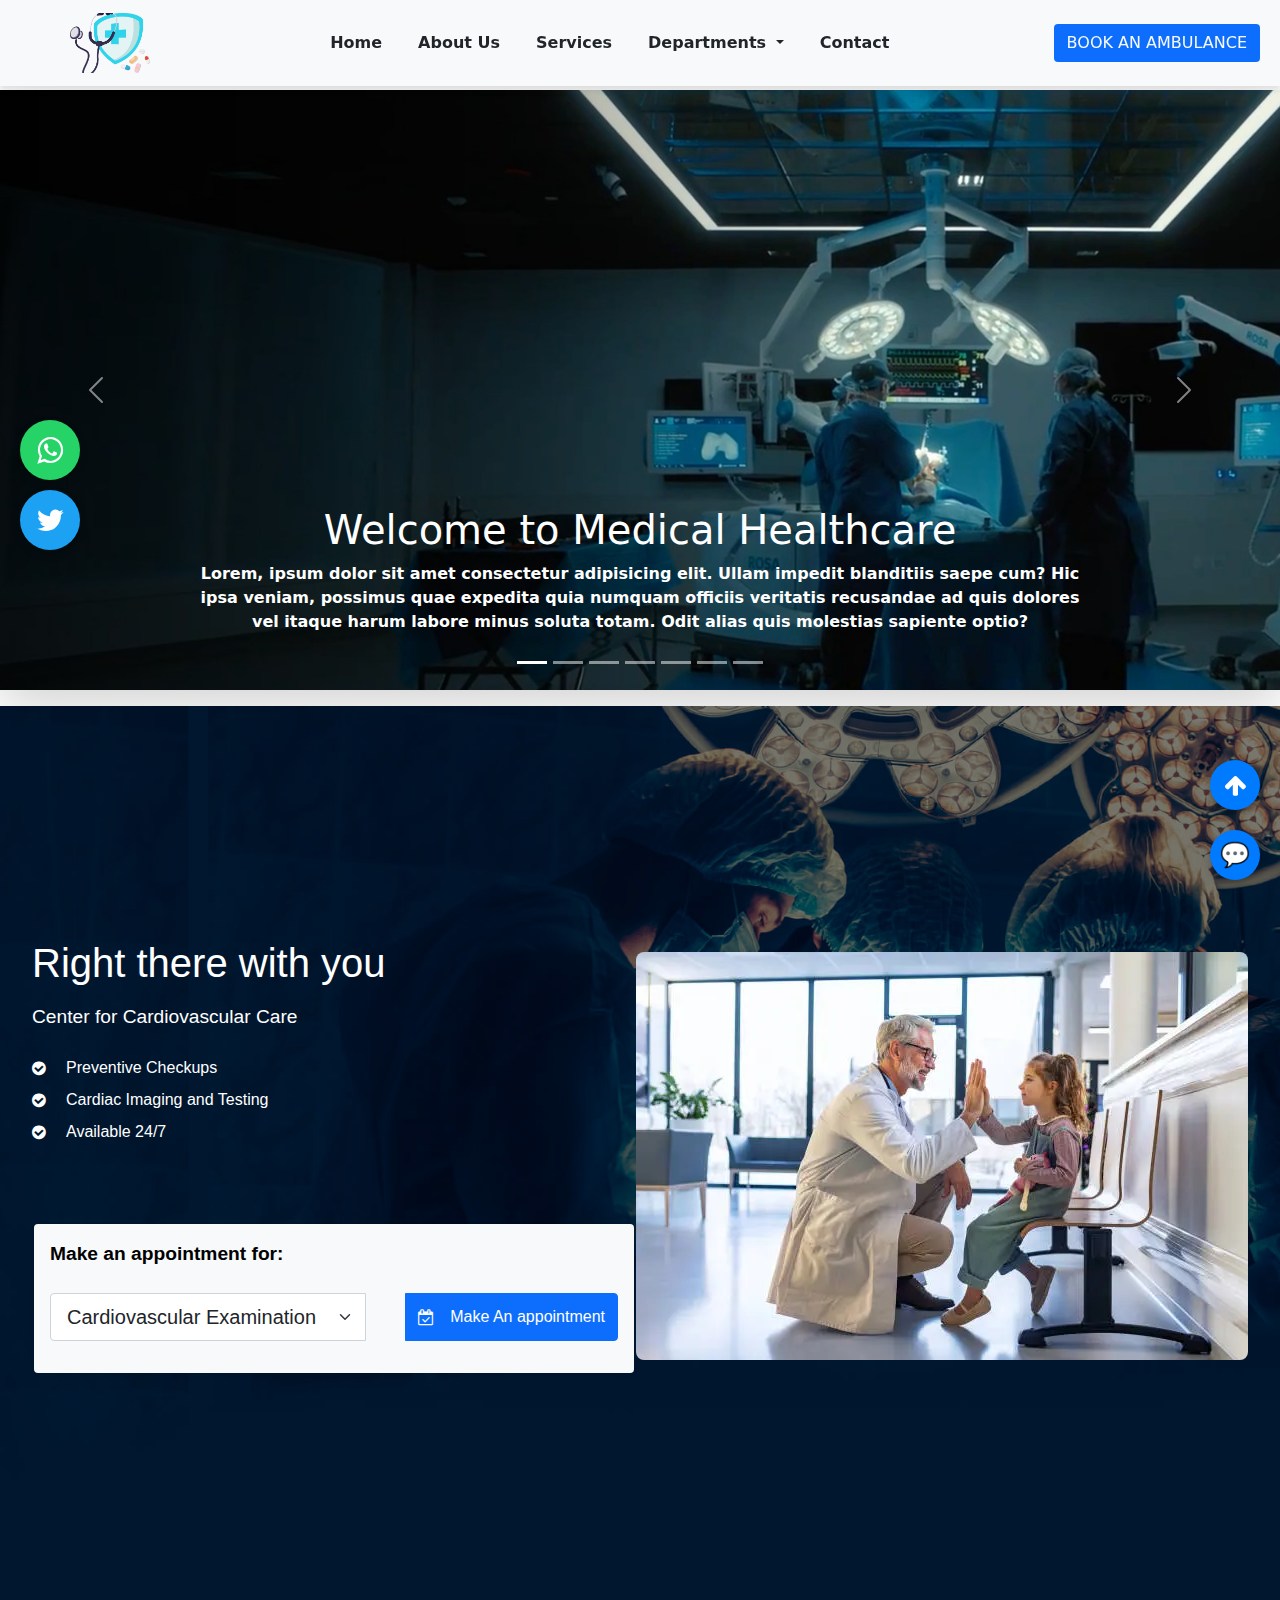
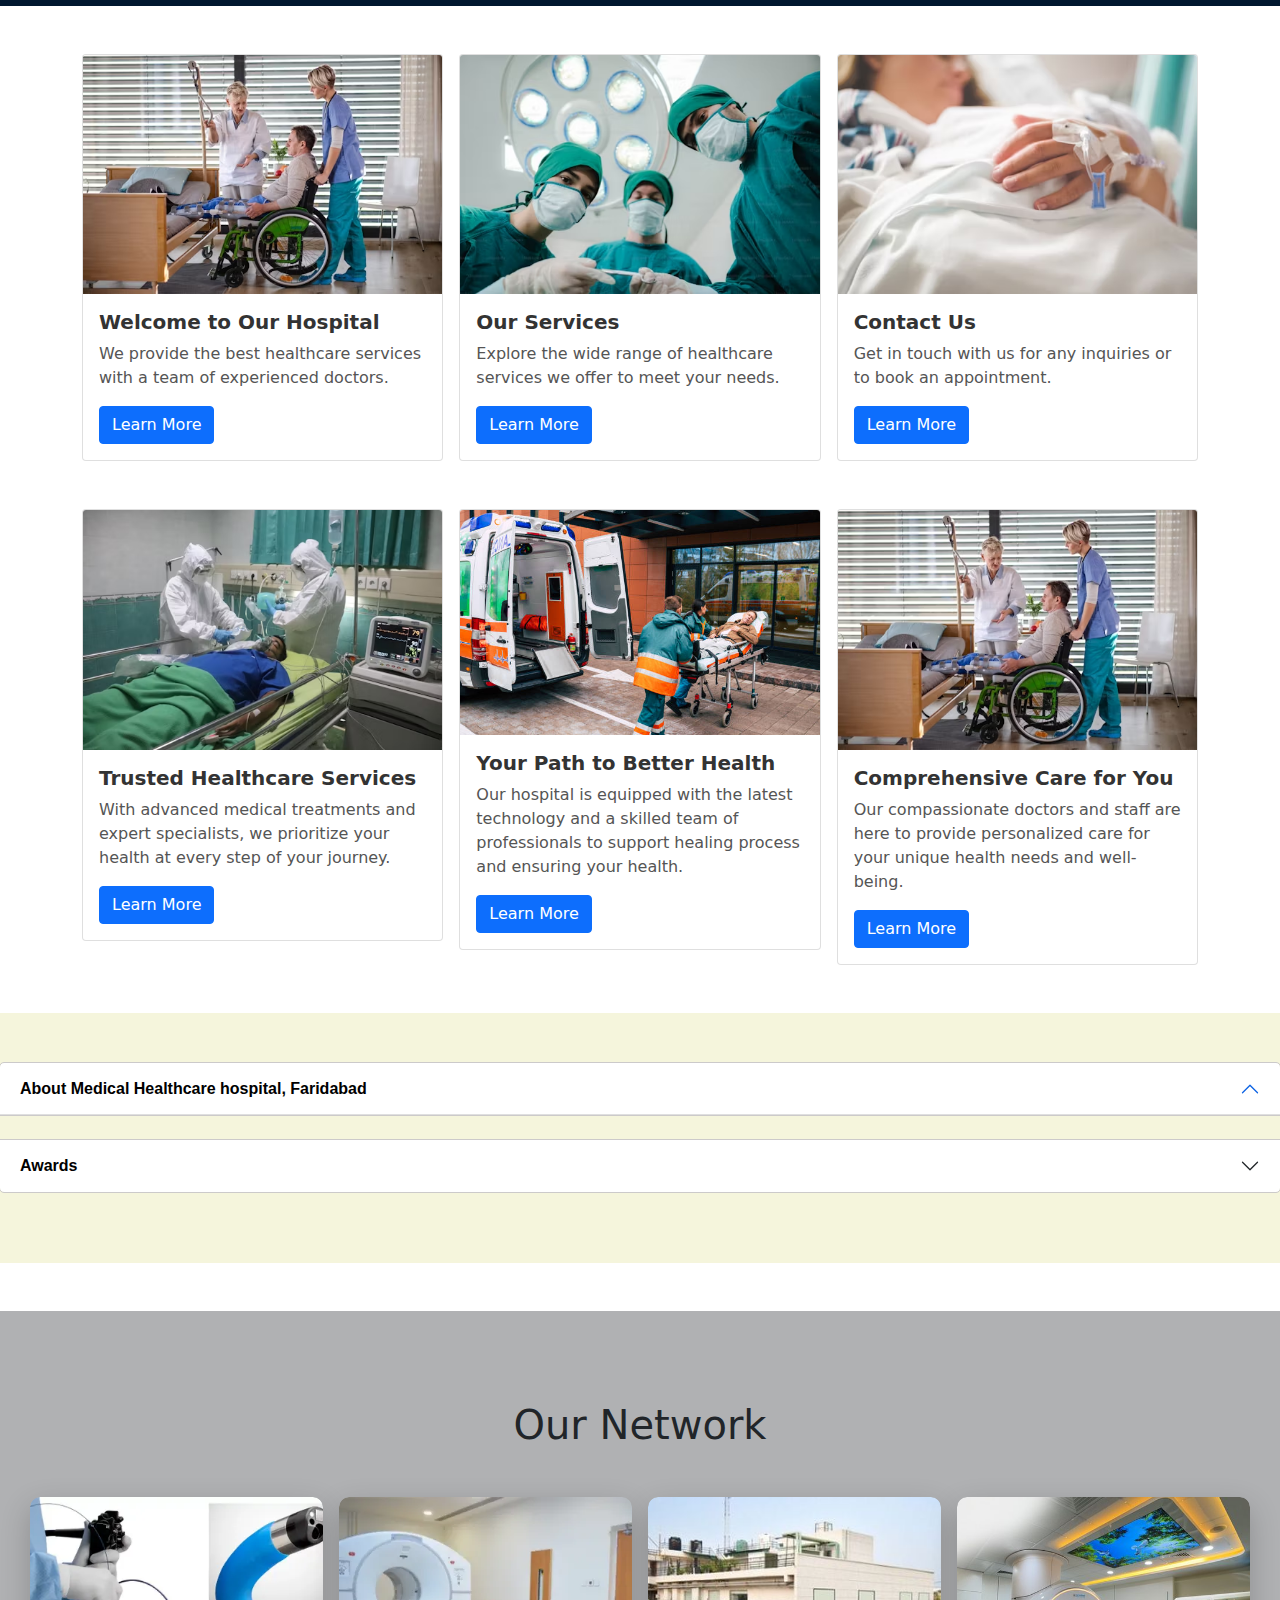
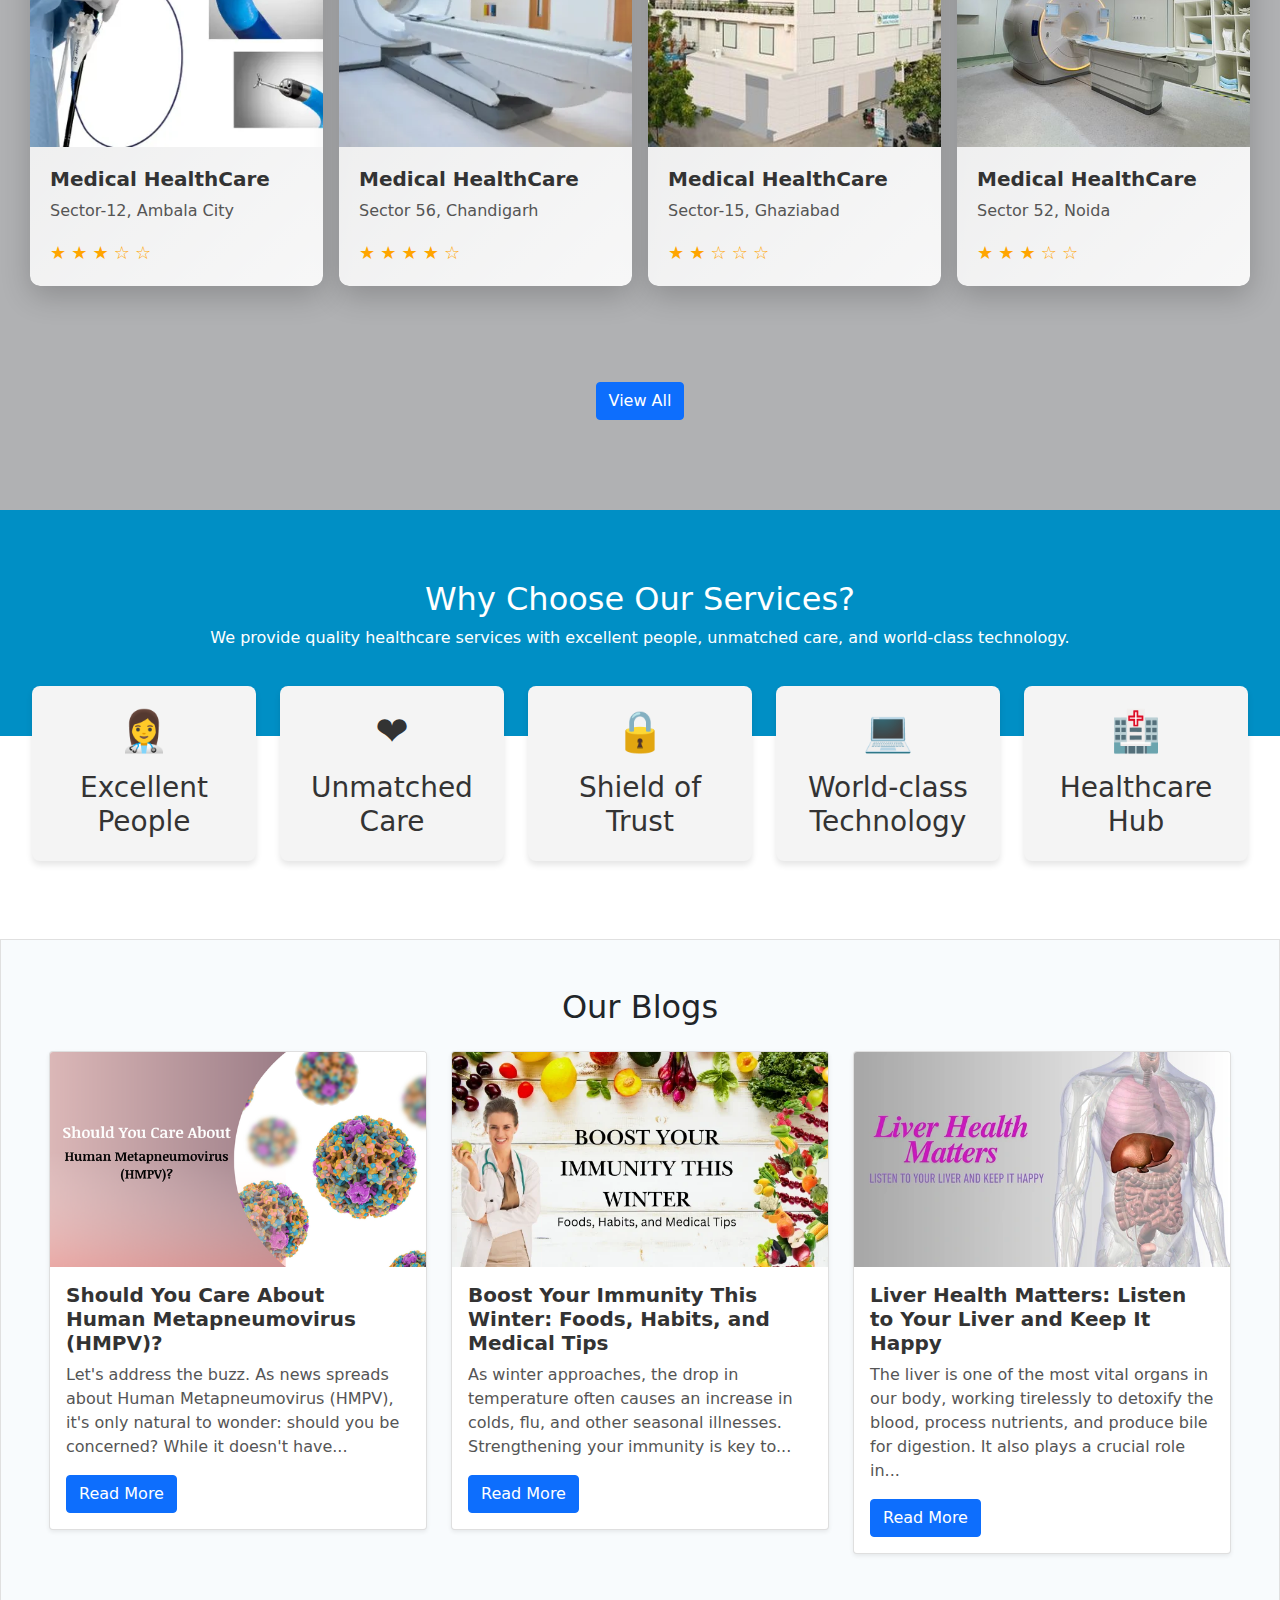
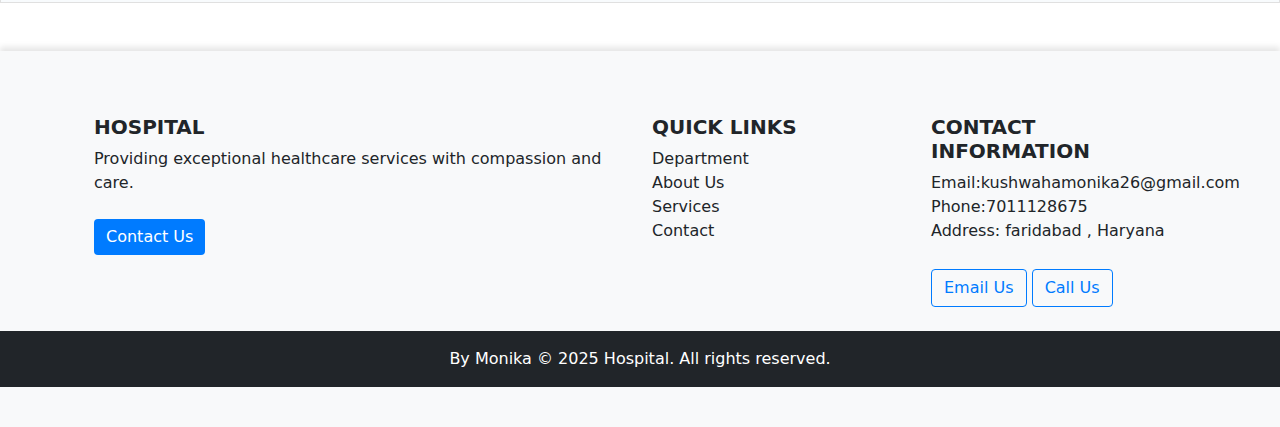
==== commit e66e91f6: "Update1" ====
--- a/index.html
+++ b/index.html
@@ -9,9 +9,9 @@
     <link rel="stylesheet" href="Assets/css/style.css">
     <link rel="stylesheet" href="Assets/css/bootstrap.min.css">
     <link rel="stylesheet" href="https://cdnjs.cloudflare.com/ajax/libs/font-awesome/4.7.0/css/font-awesome.min.css" />
-    <link rel="stylesheet" href="https://cdnjs.cloudflare.com/ajax/libs/animate.css/4.1.1/animate.min.css" />
+    <!-- <link rel="stylesheet" href="https://cdnjs.cloudflare.com/ajax/libs/animate.css/4.1.1/animate.min.css" /> -->
     <!-- AOS CSS -->
-    <link href="https://cdn.jsdelivr.net/npm/aos@2.3.4/dist/aos.css" rel="stylesheet">
+    <!-- <link href="https://cdn.jsdelivr.net/npm/aos@2.3.4/dist/aos.css" rel="stylesheet"> -->
 </head>
 
 <body>
--- a/Assets/css/style.css
+++ b/Assets/css/style.css
@@ -232,7 +232,7 @@
 
 
 /* ------------------------------------------------------- */
-.main-box, html {
+.main-box {
     margin: 0;
     padding: 0;
     width: 100%;
@@ -355,7 +355,6 @@
 
     .images {
         width: 100%;
-        margin-top: 1rem;
         display: flex;
         justify-content: center;
     }
@@ -367,10 +366,16 @@
 
     .search-section {
         flex-direction: column;
+        margin-top: -20px;
     }
 
     .search-section select {
         margin-bottom: 0.5rem;
+        font-size: 16px;
+    }
+
+    .search-section select option {
+       font-size: 14px;
     }
 }
 
@@ -696,6 +701,7 @@
     font-size: 24px;
     box-shadow: 0 4px 8px rgba(0, 0, 0, 0.2);
     cursor: pointer;
+    z-index: 10000;
   }
 
   /* --------------------------------------------------------------------------------------- */
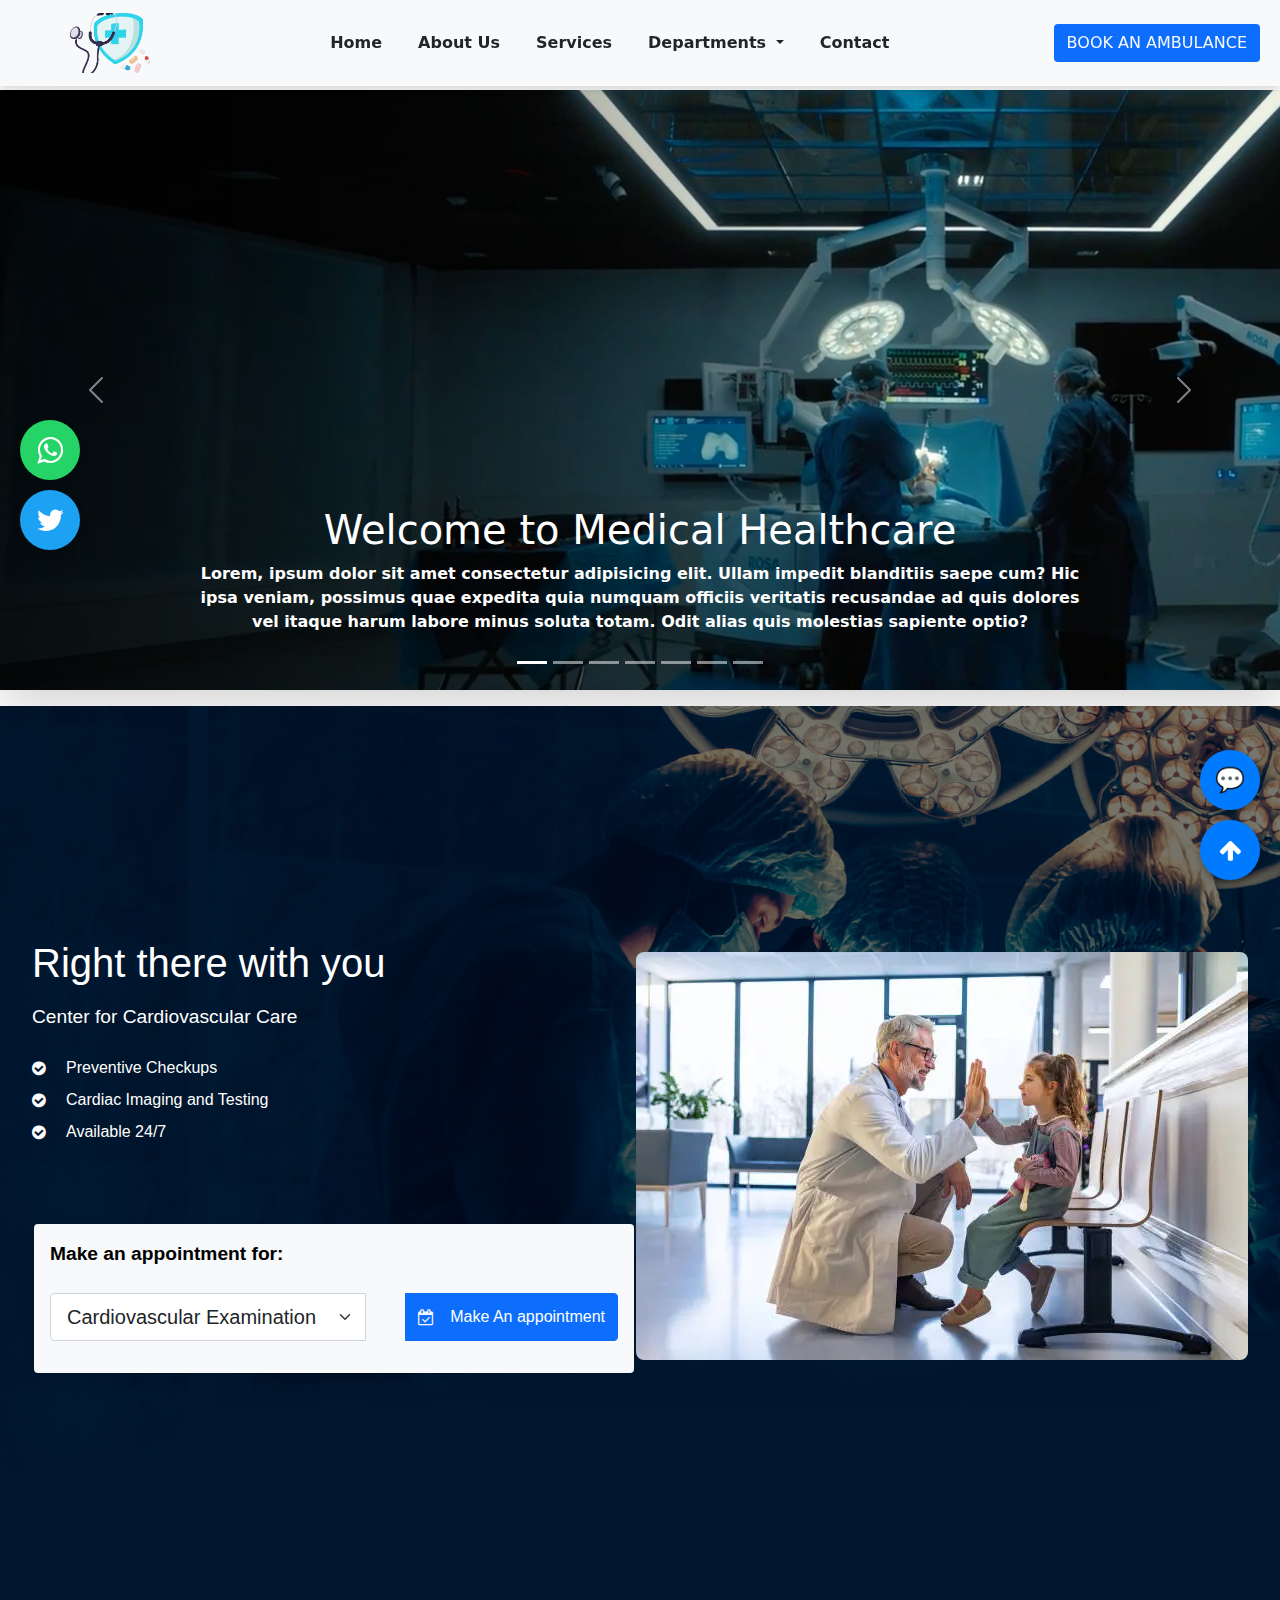
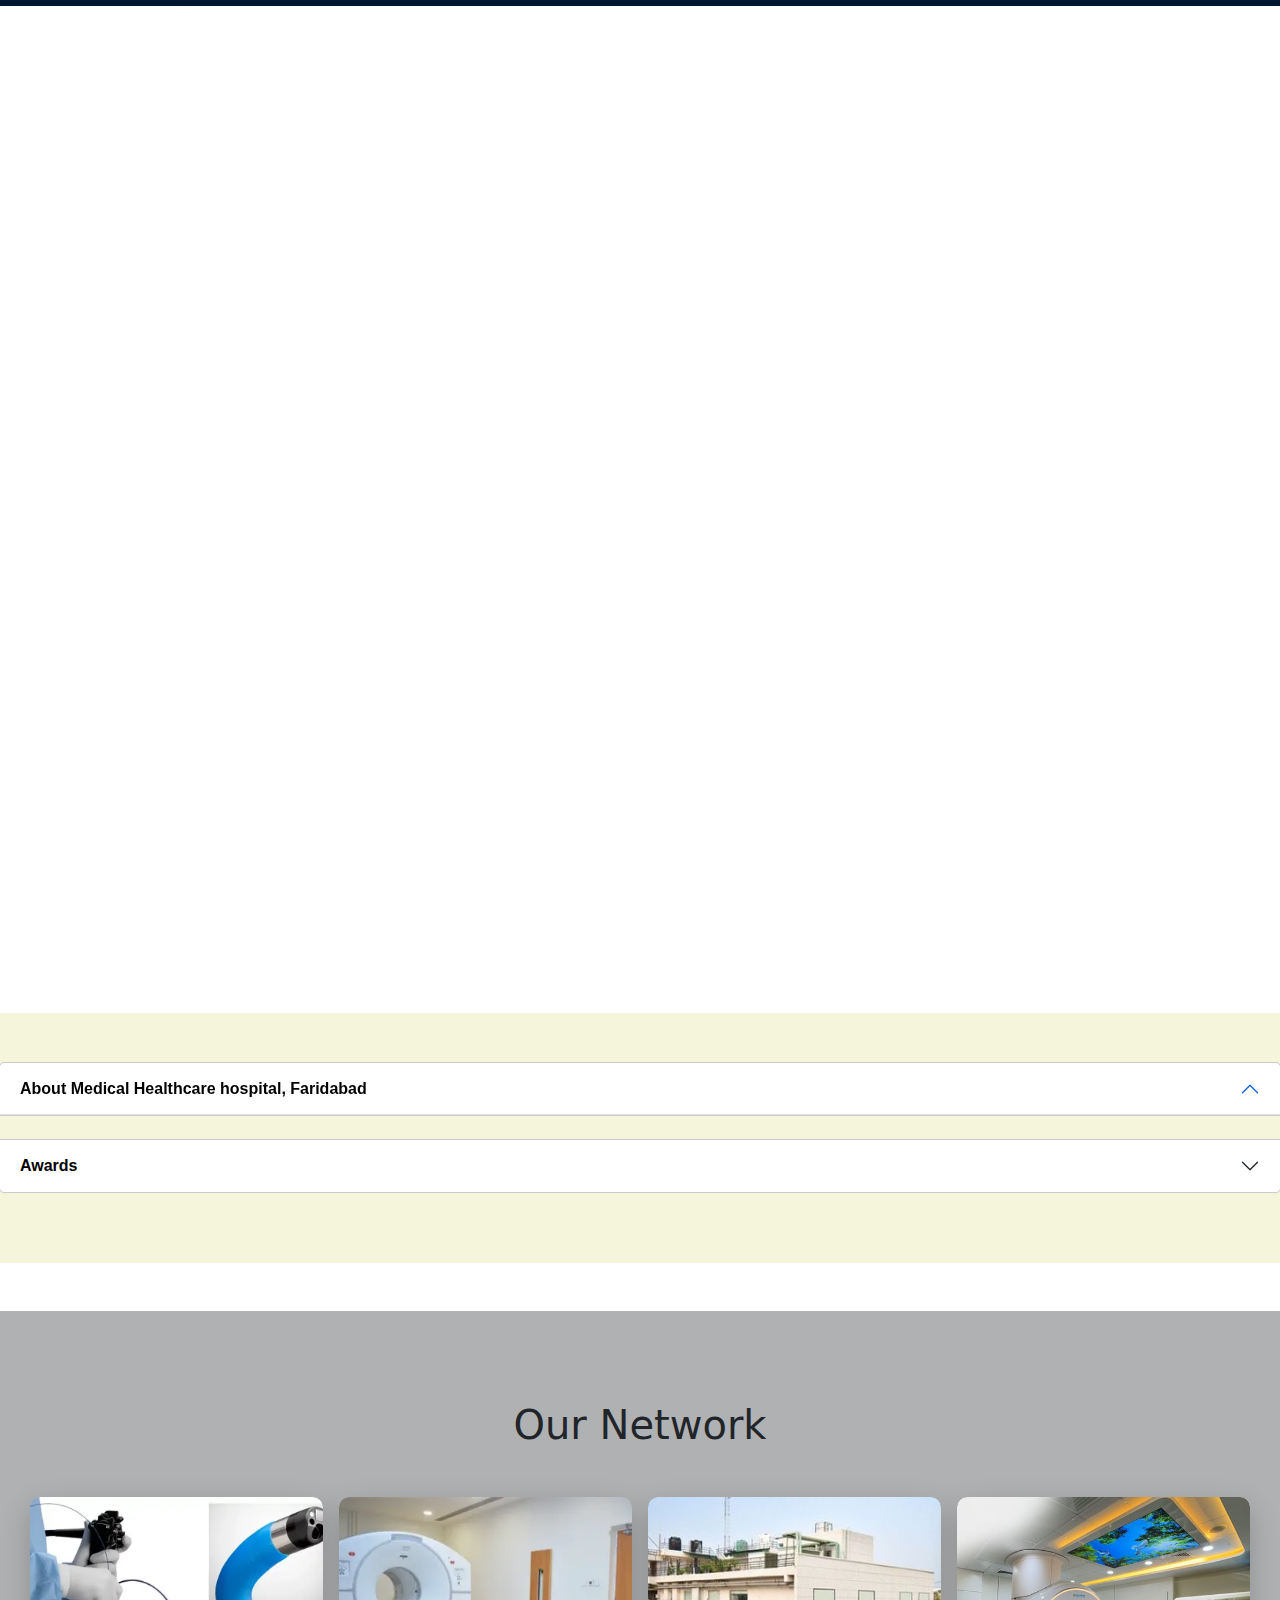
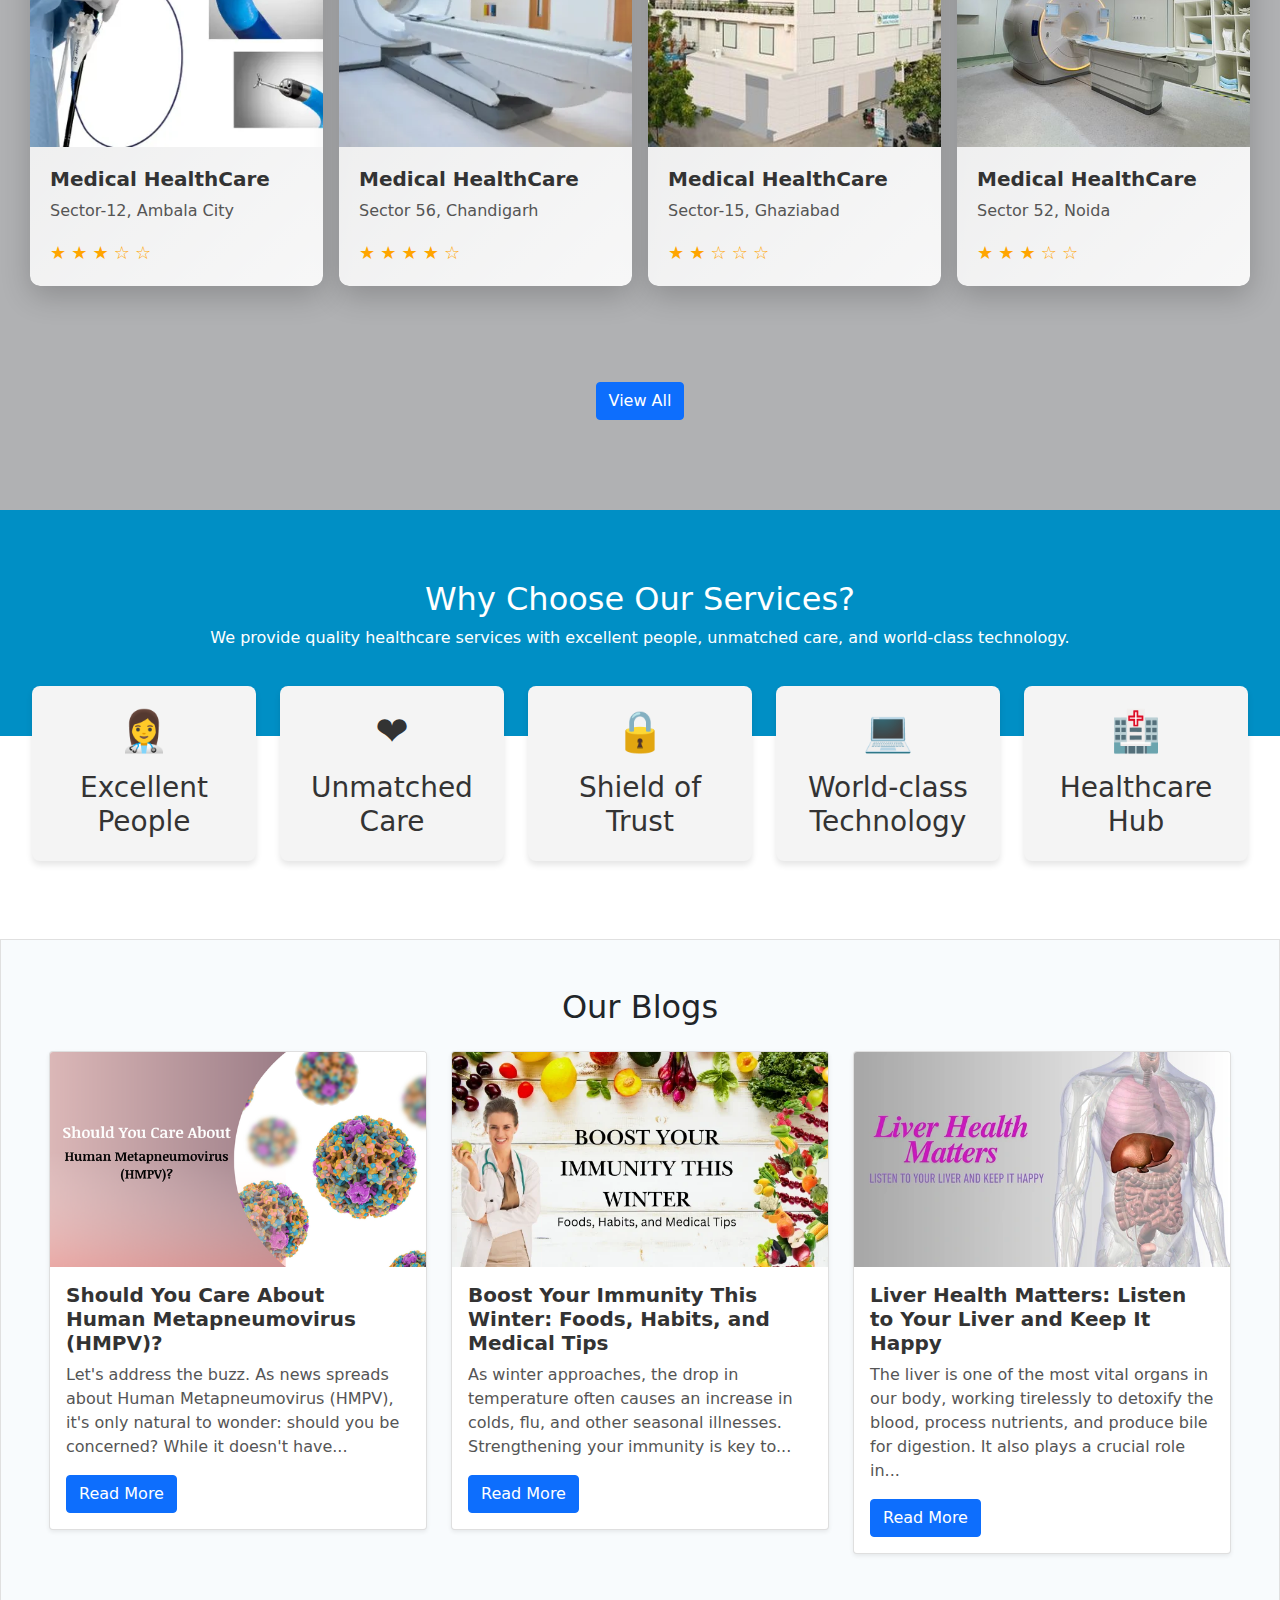
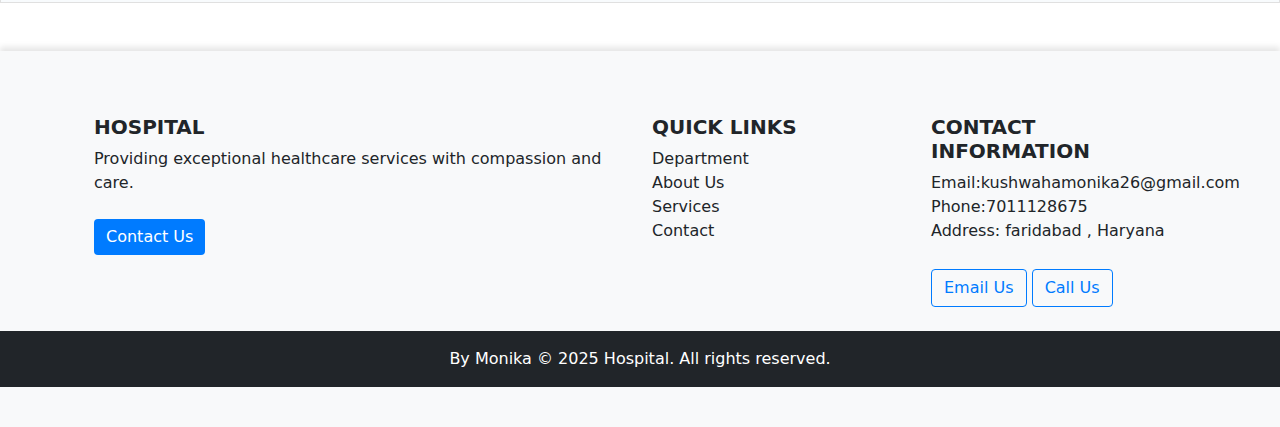
==== commit abb166d8: "Updated the code with new changes" ====
--- a/index.html
+++ b/index.html
@@ -9,13 +9,11 @@
     <link rel="stylesheet" href="Assets/css/style.css">
     <link rel="stylesheet" href="Assets/css/bootstrap.min.css">
     <link rel="stylesheet" href="https://cdnjs.cloudflare.com/ajax/libs/font-awesome/4.7.0/css/font-awesome.min.css" />
-    <!-- <link rel="stylesheet" href="https://cdnjs.cloudflare.com/ajax/libs/animate.css/4.1.1/animate.min.css" /> -->
+    <link rel="stylesheet" href="https://cdnjs.cloudflare.com/ajax/libs/animate.css/4.1.1/animate.min.css" />
     <!-- AOS CSS -->
-    <!-- <link href="https://cdn.jsdelivr.net/npm/aos@2.3.4/dist/aos.css" rel="stylesheet"> -->
+    <link href="https://cdn.jsdelivr.net/npm/aos@2.3.4/dist/aos.css" rel="stylesheet">
 </head>
-
 <body>
-
     <!-- Privacy Modal -->
     <div class="modal fade" id="privacyModal" tabindex="-1" aria-labelledby="privacyModalLabel" aria-hidden="true">
         <div class="modal-dialog">
@@ -335,7 +333,7 @@
 
     <div class="container mt-5">
         <div class="row g-3">
-            <div class="col-lg-4 col-md-6 col-sm-12" data-aos="fade-left">
+            <div class="col-lg-4 col-md-6 col-sm-12" data-aos="fade-up">
                 <div class="card">
                     <img src="Assets/image/gallery/premium_photo-1681967103563-871828436e1d.avif" class="card-img-top"
                         alt="Card image 1">
@@ -353,7 +351,7 @@
                     </div>
                 </div>
             </div>
-            <div class="col-lg-4 col-md-6 col-sm-12" data-aos="fade-left" data-aos-delay="200">
+            <div class="col-lg-4 col-md-6 col-sm-12" data-aos="fade-up" data-aos-delay="200">
                 <div class="card">
                     <img src="Assets/image/gallery/premium_photo-1664475477169-46b784084d4e.avif" class="card-img-top"
                         alt="Card image 2">
@@ -371,7 +369,7 @@
                     </div>
                 </div>
             </div>
-            <div class="col-lg-4 col-md-6 col-sm-12" data-aos="fade-left" data-aos-delay="400">
+            <div class="col-lg-4 col-md-6 col-sm-12" data-aos="fade-up" data-aos-delay="400">
                 <div class="card">
                     <img src="Assets/image/gallery/photo-1633219664572-473fd988a44f.avif" class="card-img-top"
                         alt="Card image 3">
@@ -394,7 +392,7 @@
     <!-- Cards 2 -->
     <div class="container mt-5">
         <div class="row g-3">
-            <div class="col-lg-4 col-md-6 col-sm-12" data-aos="fade-right">
+            <div class="col-lg-4 col-md-6 col-sm-12" data-aos="fade-up">
                 <div class="card">
                     <img src="Assets/image/gallery/photo-1601841197690-6f0838bdb005.avif" class="card-img-top"
                         alt="Card image 1">
@@ -413,7 +411,7 @@
                     </div>
                 </div>
             </div>
-            <div class="col-lg-4 col-md-6 col-sm-12" data-aos="fade-right" data-aos-delay="200">
+            <div class="col-lg-4 col-md-6 col-sm-12" data-aos="fade-up" data-aos-delay="200">
                 <div class="card">
                     <img src="Assets/image/gallery/p6.jpg" alt="Card image 2" class="card-img-top">
                     <div class="card-body">
@@ -430,7 +428,7 @@
                     </div>
                 </div>
             </div>
-            <div class="col-lg-4 col-md-6 col-sm-12" data-aos="fade-right" data-aos-delay="400">
+            <div class="col-lg-4 col-md-6 col-sm-12" data-aos="fade-up" data-aos-delay="400">
                 <div class="card">
                     <img src="Assets/image/gallery/premium_photo-1681967103563-871828436e1d.avif" class="card-img-top"
                         alt="Card image 3">
--- a/Assets/css/style.css
+++ b/Assets/css/style.css
@@ -1,36 +1,41 @@
-/* Modal Styling */
+*{
+    margin: 0;
+    padding: 0;
+    box-sizing: border-box;
+}
+
 .healthcare-modal-content {
     background-color: #ffffff;
     border-radius: 10px;
     border: 1px solid #ddd;
     box-shadow: 0 4px 8px rgba(0, 0, 0, 0.1);
-    width: 95%; /* Increased width to 90% */
-    max-width: 1100px; /* Set max-width to 900px */
-    height: auto; /* Auto height */
-    max-height: 400px; /* Limit maximum height */
-    overflow-y: auto; /* Scroll if content exceeds max height */
+    width: 95%;
+    max-width: 1100px; 
+    height: auto; 
+    max-height: 400px; 
+    overflow-y: auto; 
   }
 
   .healthcare-modal-header {
     background-color: #003366;
     color: white;
-    padding: 10px 20px; /* Reduced padding for a smaller header */
+    padding: 10px 20px; 
     border-radius: 10px 10px 0 0;
   }
 
   .healthcare-modal-title {
-    font-size: 1.6rem; /* Slightly larger title */
+    font-size: 1.6rem; 
   }
 
   .healthcare-modal-body {
-    padding: 15px 25px; /* Reduced padding to decrease height */
+    padding: 15px 25px; 
     font-size: 1.1rem;
     color: #555;
-    overflow-y: auto; /* Allow scrolling if content exceeds max height */
+    overflow-y: auto; 
   }
 
   .healthcare-modal-footer {
-    padding: 12px 25px; /* Reduced padding to decrease height */
+    padding: 12px 25px; 
     background-color: #f8f9fa;
     border-radius: 0 0 10px 10px;
   }
@@ -40,7 +45,7 @@
     color: white;
     border: none;
     font-size: 1.1rem;
-    padding: 8px 15px; /* Reduced button padding */
+    padding: 8px 15px; 
   }
 
   .healthcare-modal-footer .healthcare-btn:hover {
@@ -60,34 +65,33 @@
 
 
 .navbar {
-    background-color: #f8f9fa; /* Light background color */
-    box-shadow: 0 4px 6px rgba(0, 0, 0, 0.1); /* Add some shadow for style */
-    padding: 10px 20px; /* Add padding */
-    position: fixed; /* Fix navbar on top */
-    width: 100%; /* Full width */
-    z-index: 1000; /* Ensure it stays on top */
-}
-
-/* Optionally, add smooth transition */
+    background-color: #f8f9fa; 
+    box-shadow: 0 4px 6px rgba(0, 0, 0, 0.1); 
+    padding: 10px 20px; 
+    position: fixed; 
+    width: 100%; 
+    z-index: 1000; 
+}
+
 .dropdown-menu {
     display: none;
     transition: visibility 0.3s, opacity 0.3s ease;
 }
 
 .navbar-brand img {
-    height: 60px; /* Adjust logo height */
-    width: 80px; /* Adjust logo width */
-    object-fit: cover; /* Ensure the image covers the container */
-    margin-left: 50px; /* Move logo a little to the left */
+    height: 60px; 
+    width: 80px; 
+    object-fit: cover; 
+    margin-left: 50px; 
 }
 .navbar-nav {
-    margin: 0 auto; /* Center the menu */
+    margin: 0 auto; 
 }
 .navbar-nav .nav-item {
-    margin: 0 10px; /* Add some spacing between menu items */
+    margin: 0 10px;
 }
 .navbar-nav .nav-link {
-    transition: color 0.3s; /* Smooth transition for hover effect */
+    transition: color 0.3s; 
 }
 
 .navbar-nav  .nav-link:hover {
@@ -95,15 +99,15 @@
 }
 
 .btn-book-ambulance {
-    background-color: #28a745; /* Green background color */
-    color: white; /* White text color */
-    border: none; /* Remove border */
-    padding: 8px 16px; /* Add padding */
-    border-radius: 4px; /* Rounded corners */
-    transition: background-color 0.3s; /* Smooth transition for hover effect */
+    background-color: #28a745; 
+    color: white; 
+    border: none; 
+    padding: 8px 16px; 
+    border-radius: 4px; 
+    transition: background-color 0.3s; 
 }
 .btn-book-ambulance:hover {
-    background-color: #218838; /* Darker green on hover */
+    background-color: #218838; 
 }
 
 .nav-item.dropdown:hover .dropdown-menu {
@@ -115,18 +119,26 @@
 }
 
 .dropdown-menu .dropdown-item:hover {
-    color: #28a745 !important; /* Green color on hover */
+    color: #28a745 !important; 
 }
 
 .dropdown-menu .dropdown-item {
-    transition: color 0.3s; /* Smooth transition for hover effect */
-    font-weight: bold !important; /* Bold text */
-}
+    transition: color 0.3s; 
+    font-weight: bold !important;
+}
+
+@media (max-width: 576px) {
+    .navbar-brand img {
+        height: 40px; 
+        width: 60px; 
+        margin-left: 10px;
+    }
+}
+
 
 
 /* ---------------------  Appointment form validation  --------------------------------- */
 
-/* General Form Styles */
 form {
     max-width: 500px;
     margin: 0 auto;
@@ -203,13 +215,13 @@
 
 /* ------------------------------------------------------ */
 .carousel-inner img {
-    height: 600px; /* Set your desired height */
-    object-fit: cover; /* Ensure the image covers the container */
+    height: 600px; 
+    object-fit: cover; 
 }
 .carousel-control-prev-icon,
 .carousel-control-next-icon {
-    background-color: rgba(0, 0, 0, 0.5); /* Optional: Add background color to buttons */
-    border-radius: 50%; /* Optional: Make buttons circular */
+    background-color: rgba(0, 0, 0, 0.5); 
+    border-radius: 50%; 
 }
 
 .carousel-inner img {
@@ -221,13 +233,19 @@
         transform: scale(1);
     }
     100% {
-        transform: scale(1.1);
+        transform: scale(1.05);
     }
 }
 
 .carousel-control-prev-icon, .carousel-control-next-icon {
     background-color: transparent;
     border-radius: 50%;
+}
+
+@media (max-width: 576px) {
+    .carousel-inner img {
+        height: 300px;
+    }
 }
 
 
@@ -335,13 +353,13 @@
 }
 
 .images img {
-    transition: transform 0.6s ease; /* Smooth animation */
-    transform-origin: center; /* Center point for flip */
-    border-radius: 8px; /* Optional */
+    transition: transform 0.6s ease; 
+    transform-origin: center; 
+    border-radius: 8px; 
   }
 
   .images img:hover {
-    transform: rotateY(180deg); /* Flip horizontally */
+    transform: rotateY(180deg); 
   }
 
 @media (max-width: 768px) {
@@ -357,6 +375,7 @@
         width: 100%;
         display: flex;
         justify-content: center;
+        padding-bottom: 30px;
     }
 
     .images img {
@@ -385,7 +404,7 @@
 /*--------------------------------------------------------- Accordion----------------------------------------- */
 
 .accordion-button {
-    background-color: transparent !important; /* Ensure no background color */
+    background-color: transparent !important; 
     border: none;
     outline: none;
     box-shadow: none;
@@ -434,25 +453,25 @@
     overflow: hidden;
     transition: transform 0.5s ease, box-shadow 0.5s ease;
     border-radius: 10px;
-    box-shadow: 0 10px 30px rgba(0, 0, 0, 0.2); /* Stylish box-shadow */
+    box-shadow: 0 10px 30px rgba(0, 0, 0, 0.2); 
 }
 
 .custom-card-img-container {
     overflow: hidden;
-    border-radius: 10px 10px 0 0; /* Rounded top corners */
+    border-radius: 10px 10px 0 0;
 }
 
 .custom-card img {
     width: 100%;
-    height: 250px; /* Increased image height */
+    height: 250px; 
     object-fit: cover;
     transition: transform 0.5s ease;
 }
 
 .custom-card-body {
-    background: linear-gradient(135deg, rgba(255, 255, 255, 0.8), rgba(255, 255, 255, 0.9)); /* Soft gradient background */
+    background: linear-gradient(135deg, rgba(255, 255, 255, 0.8), rgba(255, 255, 255, 0.9)); 
     padding: 20px;
-    border-radius: 0 0 10px 10px; /* Rounded bottom corners */
+    border-radius: 0 0 10px 10px; 
     z-index: 1;
     position: relative;
     transition: background 0.3s ease;
@@ -463,18 +482,15 @@
     font-size: 18px;
 }
 
-/* Hover effect for the card */
 .custom-card:hover {
-    transform: translateY(-10px); /* Lift effect */
-    box-shadow: 0 15px 40px rgba(0, 0, 0, 0.3); /* Enhanced box-shadow */
-}
-
-/* Hover effect on image */
+    transform: translateY(-10px); 
+    box-shadow: 0 15px 40px rgba(0, 0, 0, 0.3); 
+}
+
 .custom-card:hover img {
-    transform: scale(1.1); /* Slight zoom effect on image */
-}
-
-/* Hover effect for card body background */
+    transform: scale(1.1);
+}
+
 .custom-card:hover .custom-card-body {
     background: linear-gradient(135deg, rgba(255, 255, 255, 0.9), rgba(255, 255, 255, 0.95)); /* Slightly brighter on hover */
 }
@@ -495,17 +511,15 @@
     color: #fff;
 }
 
-/* Style the features section with Bootstrap grid */
 .custom-features {
     display: flex;
     justify-content: space-around;
     flex-wrap: wrap;
-    margin-top: -80px; /* Pull the features section up */
+    margin-top: -80px; 
     padding: 20px;
     z-index: 0;
 }
 
-/* Custom feature styling */
 .custom-feature {
     position: relative;
     width: 18%;
@@ -524,7 +538,6 @@
     box-shadow: 0px 8px 15px rgba(0, 0, 0, 0.2);
 }
 
-/* Add overlay effect on hover */
 .custom-feature::before {
     content: "";
     position: absolute;
@@ -532,7 +545,7 @@
     left: 0;
     width: 100%;
     height: 100%;
-    background: rgba(0, 143, 197, 0.6); /* Semi-transparent blue overlay */
+    background: rgba(0, 143, 197, 0.6); 
     transform: scale(0);
     transform-origin: center;
     border-radius: 8px;
@@ -544,7 +557,6 @@
     transform: scale(1);
 }
 
-/* Content inside the custom-feature */
 .custom-feature .custom-icon,
 .custom-feature h3 {
     position: relative;
@@ -558,13 +570,11 @@
     color: white;
 }
 
-/* Feature icons */
 .custom-icon {
     font-size: 40px;
     margin-bottom: 10px;
 }
 
-/* Add responsiveness for smaller screens */
 @media (max-width: 768px) {
     .custom-feature {
         width: 45%;
@@ -575,35 +585,30 @@
 
 
 .blog-section {
-    background-color: #f8fbfd; /* Light blue background */
-    border: 1px solid #e0e0e0; /* Soft border */
-}
-
-/* Card Customizations */
+    background-color: #f8fbfd; 
+    border: 1px solid #e0e0e0;
+}
+
 .card {
-    border: none; /* Remove default card border */
-    border-radius: 8px; /* Add rounded corners */
-    background-color: #ffffff; /* White background for cards */
-}
-
-/* Card Titles */
+    border: none;
+    border-radius: 8px; 
+    background-color: #ffffff; 
+}
+
 .card-title {
-    color: #333; /* Darker text for title */
+    color: #333; 
     font-weight: bold;
 }
 
-/* Card Text */
 .card-text {
-    color: #555; /* Subtle text color */
-}
-
-/* Read More Button */
+    color: #555; 
+}
+
 .btn-primary {
-    background-color: #007bff; /* Bootstrap Primary Color */
-    border: none; /* No border on button */
-}
-
-/* Add subtle shadow to cards */
+    background-color: #007bff; 
+    border: none; 
+}
+
 .card.shadow-sm {
     box-shadow: 0px 4px 6px rgba(0, 0, 0, 0.1);
 }
@@ -612,11 +617,11 @@
 
 .equal-height-container {
     display: flex;
-    gap: 20px; /* Space between the sections */
+    gap: 20px;
   }
 
   .equal-height-item {
-    flex: 2; /* Make both sections take equal space */
+    flex: 2; 
     border: 1px solid #ddd;
     border-radius: 5px;
     padding: 20px;
@@ -651,6 +656,7 @@
     box-shadow: 0 4px 8px rgba(0, 0, 0, 0.2);
     display: none;
     background-color: #f8f9fa;
+    z-index: 99999;
   }
   #chatbot-header {
     background-color: #007bff;
@@ -690,19 +696,29 @@
   }
   #chatbot-toggle {
     position: fixed;
-    bottom: 20px;
+    bottom: 90px;
     right: 20px;
     background-color: #007bff;
     color: white;
     border: none;
     border-radius: 50%;
-    width: 50px;
-    height: 50px;
+    width: 60px;
+    height: 60px;
     font-size: 24px;
     box-shadow: 0 4px 8px rgba(0, 0, 0, 0.2);
     cursor: pointer;
-    z-index: 10000;
-  }
+    z-index: 9999;
+  }
+
+  @media (max-width: 768px) {
+    #chatbot-toggle {
+        display: block !important;
+        right: 5%;
+        bottom: 90px;
+        height: 50px;
+        width: 50px;
+    }
+}
 
   /* --------------------------------------------------------------------------------------- */
 
@@ -723,8 +739,9 @@
     cursor: pointer;
     z-index: 1000;
   }
+  
   #whatsapp-icon {
-    top: 50%; /* Middle of the page */
+    top: 50%;
     transform: translateY(-50%);
     background-color: #25d366;
   }
@@ -738,7 +755,7 @@
     background-color: #1da851;
   }
   #twitter-icon {
-    top: calc(50% + 70px); /* Just below WhatsApp */
+    top: calc(50% + 70px);
     transform: translateY(-50%);
     background-color: #1da1f2;
   }
@@ -770,37 +787,37 @@
 /* ------------------------------------------------------------------------------ */
 
 footer {
-    background-color: #f8f9fa; /* Light background color */
-    padding: 40px 0; /* Add padding */
-    box-shadow: 0 -4px 6px rgba(0, 0, 0, 0.1); /* Add some shadow for style */
+    background-color: #f8f9fa; 
+    padding: 40px 0; 
+    box-shadow: 0 -4px 6px rgba(0, 0, 0, 0.1); 
 }
 footer h5 {
-    font-weight: bold; /* Bold headings */
+    font-weight: bold; 
 }
 footer p {
-    font-size: 1rem; /* Increase font size */
+    font-size: 1rem;
 }
 footer .btn {
-    margin-top: 10px; /* Add margin to buttons */
+    margin-top: 10px; 
 }
 footer .btn-primary {
-    background-color: #007bff; /* Primary button color */
-    border: none; /* Remove border */
+    background-color: #007bff;
+    border: none; 
 }
 footer .btn-outline-primary {
-    border-color: #007bff; /* Outline button border color */
-    color: #007bff; /* Outline button text color */
+    border-color: #007bff; 
+    color: #007bff; 
 }
 footer .btn-outline-primary:hover {
-    background-color: #007bff; /* Change background color on hover */
-    color: white; /* Change text color on hover */
+    background-color: #007bff; 
+    color: white; 
 }
 footer a {
-    text-decoration: none; /* Remove underline from links */
-    transition: color 0.3s; /* Smooth transition for hover effect */
+    text-decoration: none;
+    transition: color 0.3s; 
 }
 footer a:hover {
-    color: #007bff; /* Change color on hover */
+    color: #007bff;
 }
 
 /* ------------------------------------------------------------------------------------------- */
@@ -809,34 +826,48 @@
 /* Container for the button */
 .scroll-to-top-container {
     position: fixed;
-    right: 20px;   /* Position from the right side */
-    bottom: 90px;  /* Position from the bottom */
-    z-index: 9999; /* Ensure it's on top of other elements */
+    right: 20px;  
+    bottom: 20px;  
+    z-index: 9999; 
 }
 
 /* Style for the button */
 .scroll-to-top-btn {
-    background-color: #007bff; /* Button background color */
-    color: white;              /* Icon color */
-    border-radius: 50%;        /* Circle shape */
-    width: 50px;               /* Width of the circle */
-    height: 50px;              /* Height of the circle */
-    display: flex;             /* Center the icon */
-    justify-content: center;  /* Horizontally center */
-    align-items: center;      /* Vertically center */
-    font-size: 24px;           /* Icon size */
-    cursor: pointer;          /* Change cursor to pointer */
-    box-shadow: 0 4px 6px rgba(0, 0, 0, 0.3); /* Optional shadow */
-    transition: background-color 0.3s ease; /* Smooth background color transition */
+    background-color: #007bff; 
+    color: white;              
+    border-radius: 50%;        
+    width: 60px;              
+    height: 60px;             
+    display: flex;             
+    justify-content: center;  
+    align-items: center;      
+    font-size: 24px;           
+    cursor: pointer;         
+    box-shadow: 0 4px 6px rgba(0, 0, 0, 0.3); 
+    transition: background-color 0.3s ease; 
+    z-index: 9999999999999;           
 }
 
 /* Hover effect for button */
 .scroll-to-top-btn:hover {
-    background-color: #0056b3; /* Darker blue on hover */
+    background-color: #0056b3; 
 }
 
 /* Optional - Icon inside button */
 .scroll-to-top-btn i {
-    font-size: 24px;  /* Adjust icon size if needed */
-}
-
+    font-size: 24px;  
+}
+
+@media (max-width: 768px) {
+    .scroll-to-top-container {
+        display: block !important;
+        right: 5%;
+        bottom: 20px;
+    }
+
+    .scroll-to-top-btn{
+        width: 50px;
+        height: 50px;
+    }
+  }
+
